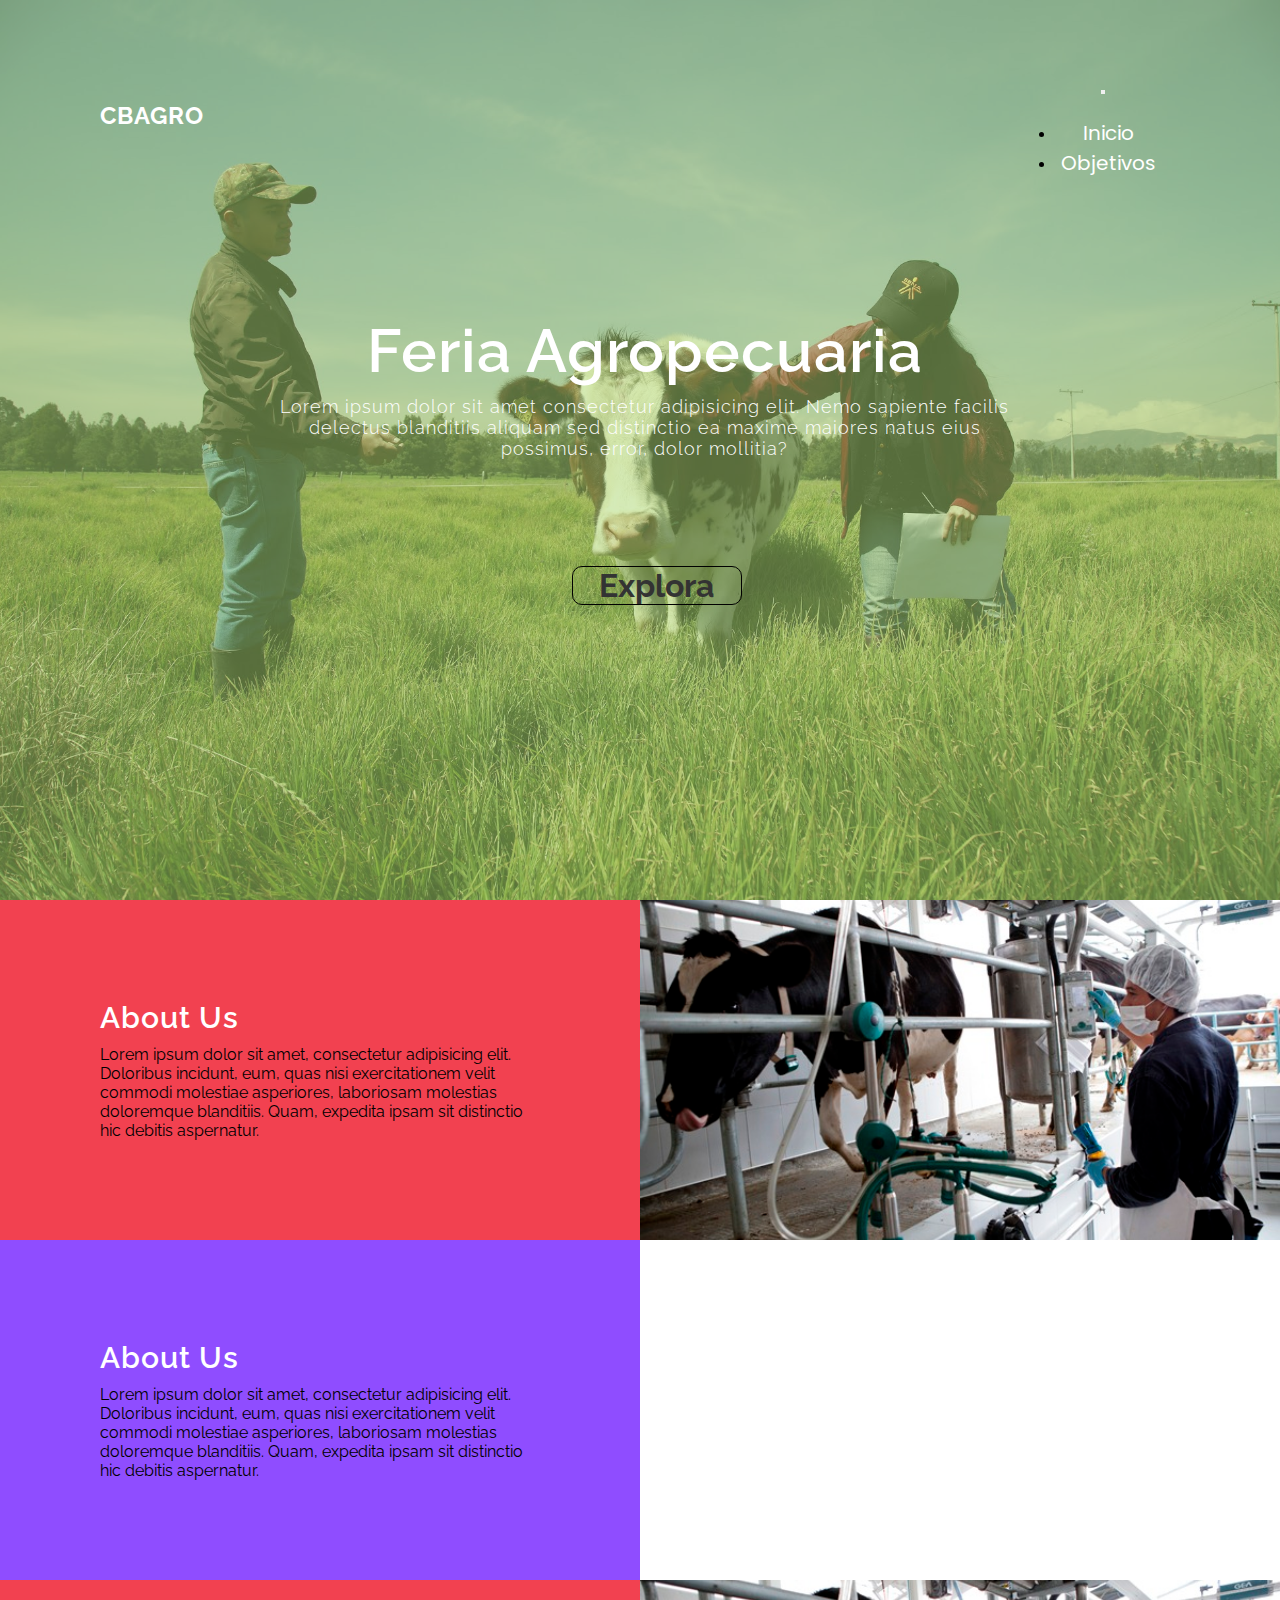
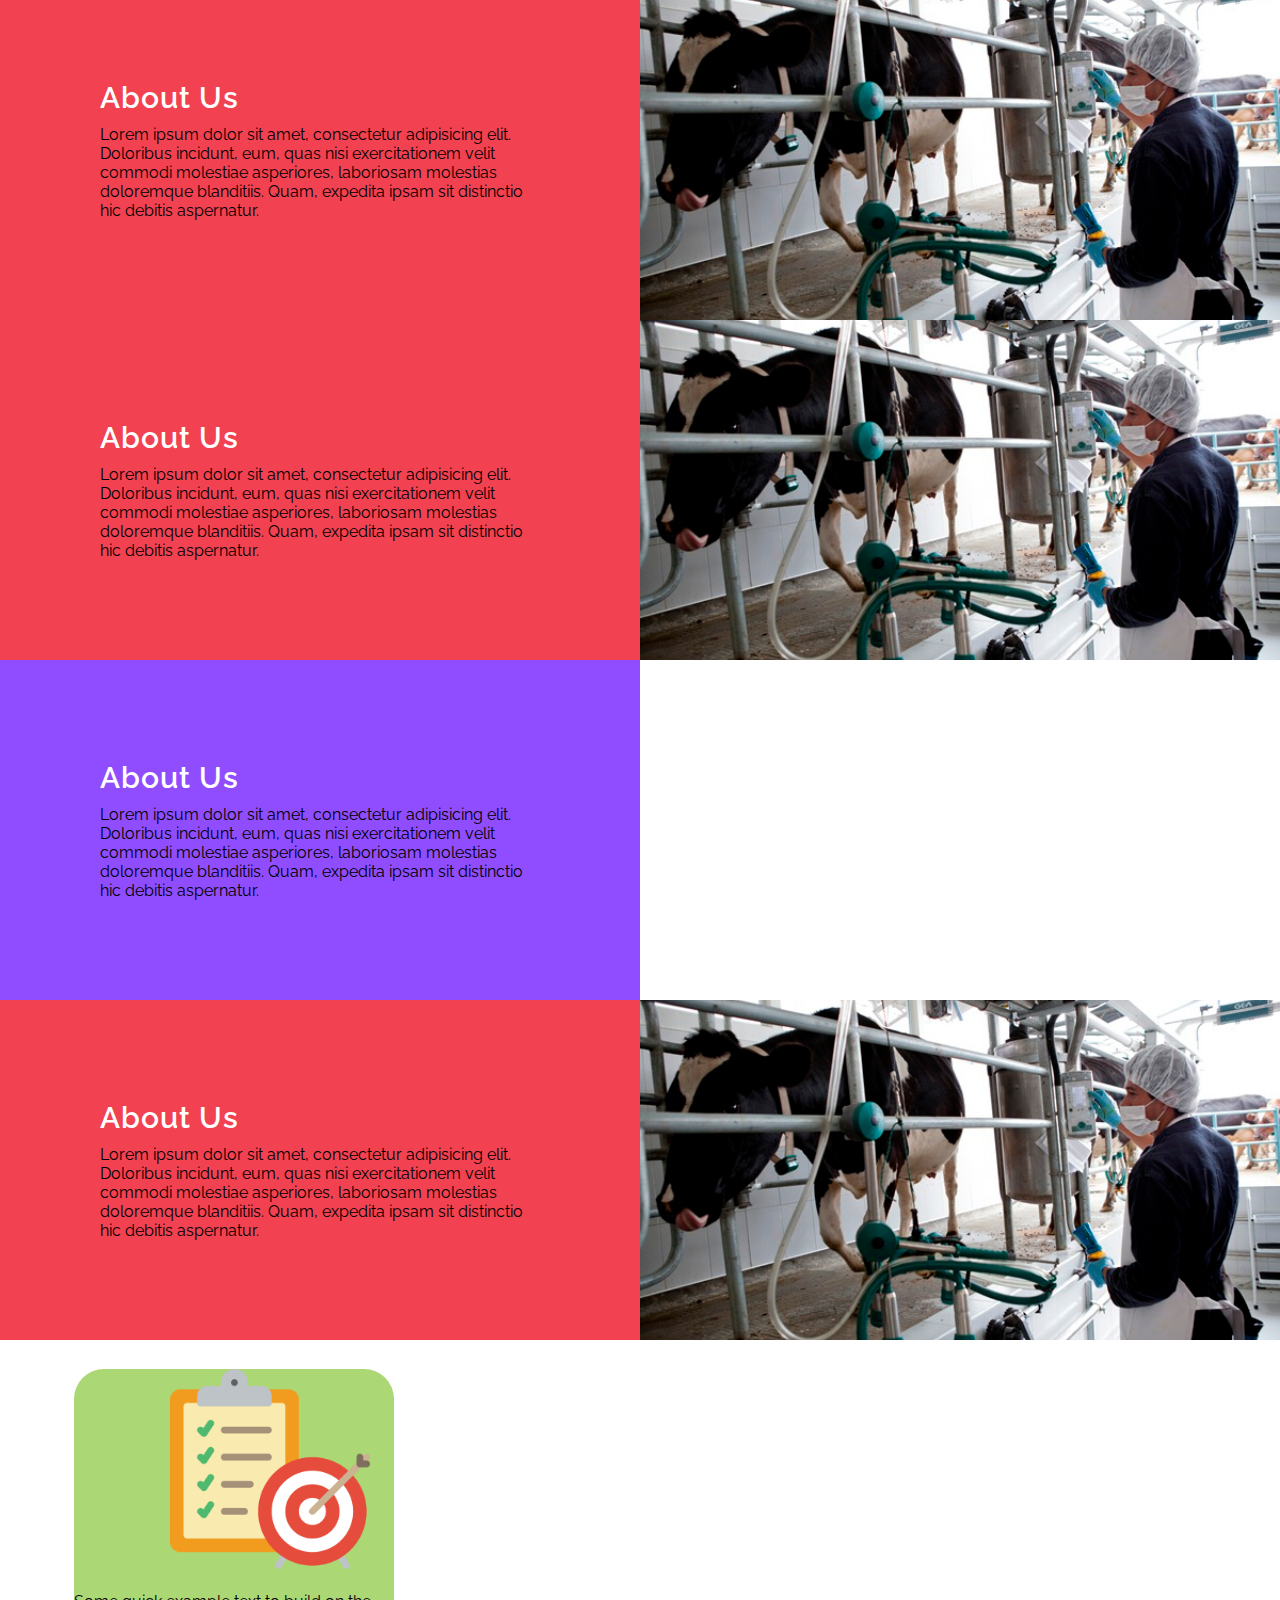
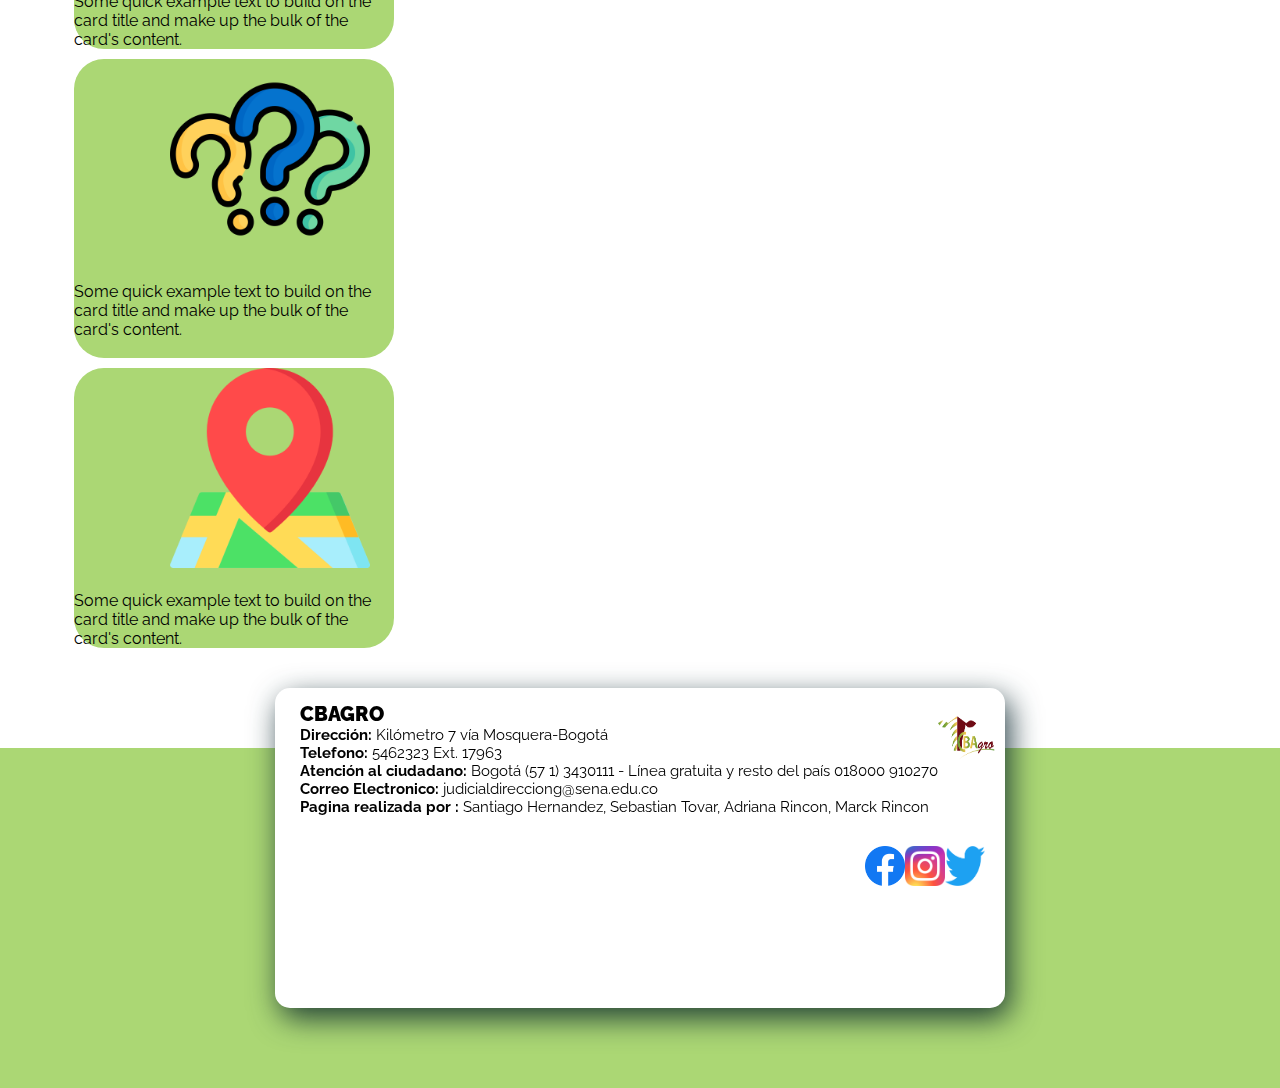
==== CBAGRO/index.html @ 1fe3868b "Add files via upload" ====
<!DOCTYPE html>
<html lang="en">
    <head>
        <meta charset="UTF-8">
        <meta http-equiv="X-UA-Compatible" content="IE=edge">
        <meta name="viewport" content="width=device-width, initial-scale=1.0">
        <title>CBAGRO</title>
        <link rel="stylesheet" href="./style.css">
        <link href="https://cdn.jsdelivr.net/npm/bootstrap@5.0.2/dist/css/bootstrap.min.css" rel="stylesheet"
        integrity="sha384-EVSTQN3/azprG1Anm3QDgpJLIm9Nao0Yz1ztcQTwFspd3yD65VohhpuuCOmLASjC" crossorigin="anonymous">
    </head>
    <body>
        <div class="banner">
            <header>
                <a href="#" class="logo">CBAGRO</a>
                <div class="toggle"></div>
                <div class="navbar">
                    <nav class="navbar navbar-expand-lg navbar-light">
                        <div class="container-fluid">
                            <a class="navbar-brand" href="#"></a>
                            <button class="navbar-toggler" type="button" data-bs-toggle="collapse" data-bs-target="#navbarNavDropdown"
                                aria-controls="navbarNavDropdown" aria-expanded="false" aria-label="Toggle navigation">
                                <span class="navbar-toggler-icon"></span>
                            </button>
                            <div class="collapse navbar-collapse" id="navbarNavDropdown">
                                <ul class="navbar-nav ml-auto">
                                    <li class="nav-item">
                                        <a class="nav-link active" aria-current="page" href="index.html">Inicio</a>
                                    </li>
                                    <li class="nav-item">
                                        <a class="nav-link active" aria-current="page" href="Paginas/objetivos.html">Objetivos</a>
                                    </li>
                                    
                                </ul>
                            </div>
                        </div>
                    </nav>
    
                </div>
            </header>
            
            <img src="./img/vaca1.JPG">
            <div class="content">
                <h2 class="heading">Feria Agropecuaria</h2>
                <p class="text">Lorem ipsum dolor sit amet consectetur adipisicing elit. Nemo sapiente facilis delectus blanditiis aliquam sed distinctio ea maxime maiores natus eius possimus, error, dolor mollitia?</p>
            </div>
            <!--
                
            -->
            <div class="scroll">
                <a href="#sec-2"><h1>Explora</h1></a>

            </div>
        
        </div>
       


        
        <section id="sec-1" class="about">
            <div class="contentBx">
                <h2 class="heading">About Us</h2>
                <p>Lorem ipsum dolor sit amet, consectetur adipisicing elit. Doloribus incidunt, eum, quas nisi exercitationem velit commodi molestiae asperiores, laboriosam molestias doloremque blanditiis. Quam, expedita ipsam sit distinctio hic debitis aspernatur.</p>
            </div>
            <div class="imgBx">
            </div>
        </section>

        <section id="sec-2" class="sec-2">
            <div class="contentBx">
                <h2 class="heading">About Us</h2>
                <p>Lorem ipsum dolor sit amet, consectetur adipisicing elit. Doloribus incidunt, eum, quas nisi exercitationem velit commodi molestiae asperiores, laboriosam molestias doloremque blanditiis. Quam, expedita ipsam sit distinctio hic debitis aspernatur.</p>
            </div>
            <div class="imgBx">
            </div>
        </section>


        <section class="about">
            <div class="contentBx">
                <h2 class="heading">About Us</h2>
                <p>Lorem ipsum dolor sit amet, consectetur adipisicing elit. Doloribus incidunt, eum, quas nisi exercitationem velit commodi molestiae asperiores, laboriosam molestias doloremque blanditiis. Quam, expedita ipsam sit distinctio hic debitis aspernatur.</p>
            </div>
            <div class="imgBx">
            </div>
        </section>
         
        <section id="sec-1" class="about">
            <div class="contentBx">
                <h2 class="heading">About Us</h2>
                <p>Lorem ipsum dolor sit amet, consectetur adipisicing elit. Doloribus incidunt, eum, quas nisi exercitationem velit commodi molestiae asperiores, laboriosam molestias doloremque blanditiis. Quam, expedita ipsam sit distinctio hic debitis aspernatur.</p>
            </div>
            <div class="imgBx">
            </div>
        </section>

        <section id="sec-2" class="sec-2">
            <div class="contentBx">
                <h2 class="heading">About Us</h2>
                <p>Lorem ipsum dolor sit amet, consectetur adipisicing elit. Doloribus incidunt, eum, quas nisi exercitationem velit commodi molestiae asperiores, laboriosam molestias doloremque blanditiis. Quam, expedita ipsam sit distinctio hic debitis aspernatur.</p>
            </div>
            <div class="imgBx">
            </div>
        </section>


        <section class="about">
            <div class="contentBx">
                <h2 class="heading">About Us</h2>
                <p>Lorem ipsum dolor sit amet, consectetur adipisicing elit. Doloribus incidunt, eum, quas nisi exercitationem velit commodi molestiae asperiores, laboriosam molestias doloremque blanditiis. Quam, expedita ipsam sit distinctio hic debitis aspernatur.</p>
            </div>
            <div class="imgBx">
            </div>
        </section><br>

        <div class="container">
            <div class="row">
                <div class="cards">

                </div>
                <div class="card" style="width: 20rem;">
                    <div class="card-body">
                        <div id="col1" class=" col-12 col-lg-4 col-md-4">
                            <img src="./img/objetivos.png" alt="" width="200px" height="200px">
                        </div><br>
                      <p class="card-text">Some quick example text to build on the card title and make up the bulk of the card's content.</p>
                     
                    </div>
                </div> 
                <div class="card" style="width: 20rem;">
                    <div class="card-body">
                        <div id="col1" class=" col-12 col-lg-4 col-md-4">
                            <img src="./img/interrogante.png" alt="" width="200px" height="200px">
                        </div><br>
                      <p class="card-text">Some quick example text to build on the card title and make up the bulk of the card's content.</p><br>
                     
                    </div>
                </div>

                <div class="card" style="width: 20rem;">
                    <div class="card-body">
                        <div id="col1" class=" col-12 col-lg-4 col-md-4">
                            <img src="./img/mapa.png" alt="" width="200px" height="200px">
                        </div><br>
                      <p class="card-text">Some quick example text to build on the card title and make up the bulk of the card's content.</p>
                     
                    </div>
                </div>
            

        

                

            </div>
        </div>

        

        <section class="col-12" id="sec">
            <footer id="pie">
                <img class="foo_img" src="./img/logo.png" alt="">
                <div class="datos">
                    <h2><b>CBAGRO</b>
                    </h2>
                    <p><b>Dirección:</b> Kilómetro 7 vía Mosquera-Bogotá </p>
                    <p><b>Telefono: </b> 5462323 Ext. 17963</p>
                    <p><b>Atención al ciudadano:</b> Bogotá (57 1) 3430111 - Línea gratuita y resto del país 018000 910270
                    </p>
                    <p><b>Correo Electronico: </b>judicialdirecciong@sena.edu.co </p>
                    <p><b>Pagina realizada por : </b>Santiago Hernandez, Sebastian Tovar, Adriana Rincon, Marck Rincon</p>
                </div>
                <div class="redes">
                    <a href="#"><img src="./img/face.png" alt=""></a>
                    <a href="#"><img src="./img/ig.png" alt=""></a>
                    <a href="#"><img src="./img/tw.png" alt=""></a>
                </div>
            </footer>
        </section>

        

        






        


        
        <script src="https://cdn.jsdelivr.net/npm/bootstrap@5.0.2/dist/js/bootstrap.bundle.min.js"
        integrity="sha384-MrcW6ZMFYlzcLA8Nl+NtUVF0sA7MsXsP1UyJoMp4YLEuNSfAP+JcXn/tWtIaxVXM"
        crossorigin="anonymous"></script>
    </body>
</html>
---- CBAGRO/style.css ----
@import url('https://fonts.googleapis.com/css2?family=Be+Vietnam+Pro:wght@500&family=Oswald:wght@300&family=Poppins:ital,wght@0,300;0,400;1,100&family=Raleway:ital,wght@0,500;1,700&family=Roboto:ital,wght@0,100;1,100&display=swap');

*
{
    margin: 0;
    padding: 0;
    box-sizing: border-box;
    font-family: 'Raleway', sans-serif;
}
.banner
{
    position: relative;
    width: 100%;
    height: 100vh;
    background: #ABD774;
    display: flex;
    justify-content: center;
    align-items: center;
}
.banner img
{
    position: absolute;
    top: 0;
    left: 0;
    width: 100%;
    height: 100%;
    object-fit: cover;
    opacity: 0.50;
}

.banner .content
{
    position: relative;
    bottom: 7%;
    max-width: 750px;
    text-align: center;
    left: 7%;
}
.banner .content h2
{
    color: #fff;
    font-size: 60px;
}
.banner .content p
{
    color: #fff;
    font-size: 18px;
}
.banner header
{
    position: absolute;
    top: 0;
    left: 0;
    width: 100%;
    padding: 40px 100px;
    display: flex;
    justify-content: space-between;
    align-items: center;
    z-index: 1000;
}
.banner header .logo
{
    color: #fff;
    text-decoration: none;
    font-size: 24px;
    text-transform: uppercase;
    font-weight: 700;
    letter-spacing: 1px;
}
.banner header .toggle
{
    position: relative;
    width: 36px;
    height: 28px;
}
nav{
    max-width: 100%;
    position: relative;
    display: flex;
    background-color: transparent;
    text-align: center;
    display: flex;
    margin: 10px;	
    padding:20px;
    border-radius: .5em;
    }
nav a{
    background-color: #fff;
    margin: 5px;
    text-decoration:none;
    color: black;
    font-size: 20px;
    font-family: 'Poppins', sans-serif;
}
#navbarNavDropdown {
    position: relative;
    top: 20%;
    left: 10%;
    background-color: transparent;
    
}
#navbarNavDropdown a {
    color: #fff;
    background: transparent;
}

.nav-item a{
    text-decoration:none;
    color:#000000;
}
.nav-item:hover{
    border: 2px solid #fff;
    border-radius:.5em;
    
}
.nav-item:hover a{
    color:black;
    
    }
    
   
  
.about
{
    position: relative;
    width: 100%;
    display: flex;
}
.about .contentBx
{
    background: #F24150;
    padding: 100px;
    width: 50%;
}
.heading
{
    color: #fff;
    font-size: 30px;
    font-weight: 600;
    letter-spacing: 1px;
    margin-bottom: 10px;
}
.text
{
    color: #fff;
    font-size: 16px;
    font-weight: 300;
    letter-spacing: 1px;
}
.about .imgBx
{
    background: url(img/vaca2.jpg);
    width: 50%;
    background-size: cover;
    background-position: center;
}


.sec-2
{
    position: relative;
    width: 100%;
    display: flex;
}
.sec-2 .contentBx
{
    background: #8F4DFF;
    padding: 100px;
    width: 50%;
}
.heading
{
    color: #fff;
    font-size: 30px;
    font-weight: 600;
    letter-spacing: 1px;
    margin-bottom: 10px;
}
.text
{
    color: #fff;
    font-size: 16px;
    font-weight: 300;
    letter-spacing: 1px;
}
.sec-2 .imgBx
{
    background: url(/img/vaca4.jpg);
    width: 50%;
    background-size: cover;
    background-position: center;
}

.scroll {
    position: relative;
    left: -28%;
    top: 15%;
    width: 170px;
    border: 1px solid;
    border-radius: 10px;
}
.scroll:hover
{
    background-color: #fff;
    color: #333;
}
.scroll a {
    color: #333;
    text-decoration: none;
    text-align: center;
}


/*FOOTER*/

#pie h2{
    font-size: 20px;
}
#sec {
    max-width: 100%;
    height: 340px;
    background-color: #ABD774;
    margin-top: 100px;
}
#pie {
    margin-left: auto;
    margin-right: auto;
    position: relative;
    top: -60px;
    width: 730px;
    height: 320px;
    background-color: #fff;
    border-radius: 15px;
    filter: drop-shadow(5px 10px 15px rgba(6, 34, 41, 0.849));
}
.redes img{
    width: 40px;
    height: 40px;
}
.container .text img {
    position: relative;
    margin-left: 250px;
    border-radius: 20px;
    
}

@media screen and (max-width: 763px) {
    #sec {
        max-width: 100%;
    }
    #pie {
        position: relative;
        width: 680px;
        height: 320px;
    }
    .datos {
        position: relative;
        top: -60px;
        margin-left: 25px;
        font-family: 'Poppins', sans-serif;
    }
    #pie .datos h1 {
        font-size: 25px;
    }
    #pie .datos p {
        font-size: 15px;
    
    }
    .redes img{
        width: 40px;
        height: 40px;
    }
    .foo_img {
        position: relative;
        margin-left: 90%;
        top: 20px;
        width: 70px;
        height: 70px;
    }
    .redes  {
        position: relative;
        display: flex;
        justify-content: end;
        top: -50px;
        margin: 20px;
    }
    .redes a {
        position: relative;
        top: -35px;
    }

  
  }

@media screen and (max-width: 700px) {
    #sec {
        max-width: 100%;
    }
    #pie {
        position: relative;
        width: 580px;
        height: 320px;
    }
    .foo_img {
        position: relative;
        margin-left: 90%;
        top: 20px;
        width: 70px;
        height: 70px;
    }
    .datos {
        position: relative;
        top: -60px;
        margin-left: 25px;
        font-family: 'Poppins', sans-serif;
    }
    #pie .datos h1 {
        font-size: 20px;
    }
    #pie .datos p {
        font-size: 15px;
    
    }
    .redes img{
        width: 40px;
        height: 40px;
    }
    .redes  {
        position: relative;
        display: flex;
        justify-content: end;
        top: -50px;
        margin: 20px;
        
    }
    .redes a {
        position: relative;
        top: -40px;
        left: -5%;
    }
     #pie img {
        position: relative;
        margin-left: 85%;
        top: 20px;

    }

  
  }
  @media screen and (max-width: 620px) {
    #sec {
        max-width: 100%;
    }
    #pie {
        position: relative;
        width: 480px;
        height: 320px;
    }
    .foo_img {
        position: relative;
        margin-left: 90%;
        top: 20px;
        width: 70px;
        height: 70px;
    }
    .datos {
        position: relative;
        top: -60px;
        margin-left: 25px;
        font-family: 'Poppins', sans-serif;
    }
    #pie .datos h1 {
        font-size: 20px;
    }
    #pie .datos p {
        font-size: 15px;
    
    }
    .redes img{
        width: 40px;
        height: 40px;
    }
    .redes  {
        position: relative;
        display: flex;
        justify-content: end;
        top: -50px;
        margin: 20px;
        
    }
    .redes a {
        position: relative;
        top: -60px;
        left: -5%;
    }
     #pie img {
        position: relative;
        margin-left: 80%;
        top: 20px;

    }

  
  }
  @media screen and (max-width: 500px) {
    #sec {
        max-width: 100%;
    }
    #pie {
        position: relative;
        width: 380px;
        height: 320px;
    }
    .foo_img {
        position: relative;
        margin-left: 90%;
        top: 20px;
        width: 70px;
        height: 70px;
    }
    .datos {
        position: relative;
        top: -60px;
        margin-left: 25px;
        font-family: 'Poppins', sans-serif;
    }
    #pie .datos h1 {
        font-size: 10px;
    }
    #pie .datos p {
        font-size: 13px;
    
    }
    .redes img{
        width: 40px;
        height: 40px;
    }
    .redes  {
        position: relative;
        display: flex;
        justify-content: end;
        top: -50px;
        margin: 20px;
        
        
    }
    .redes a {
        position: relative;
        top: -50px;
        left: -1%;
    }
     #pie img {
        position: relative;
        margin-left: 7%;
        top: 80%;
        width: 50px;
        height: 50px;


    }

  
  }
  @media screen and (max-width: 424px) {
    #sec {
        max-width: 100%;
    }
    #pie {
        position: relative;
        width: 380px;
        height: 320px;
    }
    .foo_img {
        position: relative;
        margin-left: 90%;
        top: 20px;
        width: 70px;
        height: 70px;
    }
    .datos {
        position: relative;
        top: -60px;
        margin-left: 25px;
        font-family: 'Poppins', sans-serif;
    }
    #pie .datos h1 {
        font-size: 14px;
    }
    #pie .datos p {
        font-size: 13px;
    
    }
    .redes img{
        width: 40px;
        height: 40px;
    }
    .redes  {
        position: relative;
        display: flex;
        justify-content: end;
        top: -50px;
        margin: 20px;
        
    }
    .redes a {
        position: relative;
        top: -30px;
        left: -1%;
    }
     #pie img {
        position: relative;
        margin-left: 7%;
        top: 75%;


    }

  
  }




.foo_img {
    position: relative;
    margin-left: 90%;
    top: 20px;
    width: 70px;
    height: 70px;
}
.datos {
    position: relative;
    top: -60px;
    margin-left: 25px;
    font-family: 'Poppins', sans-serif;
}
.datos h1 {
    font-size: 28px;
}
.datos p {
    font-size: 15px;

}
.redes {
    position: relative;
    display: flex;
    justify-content: end;
    top: -50px;
    margin: 20px;

}


.container .card {
    width: 100px;
    background-color: #ABD774;
    border-radius: 30px;
    position: relative;
    left: 5%;
    margin: 10px;    
}

.container .card img{
    position: relative;
    left: 30%;
    align-items: center;    
}
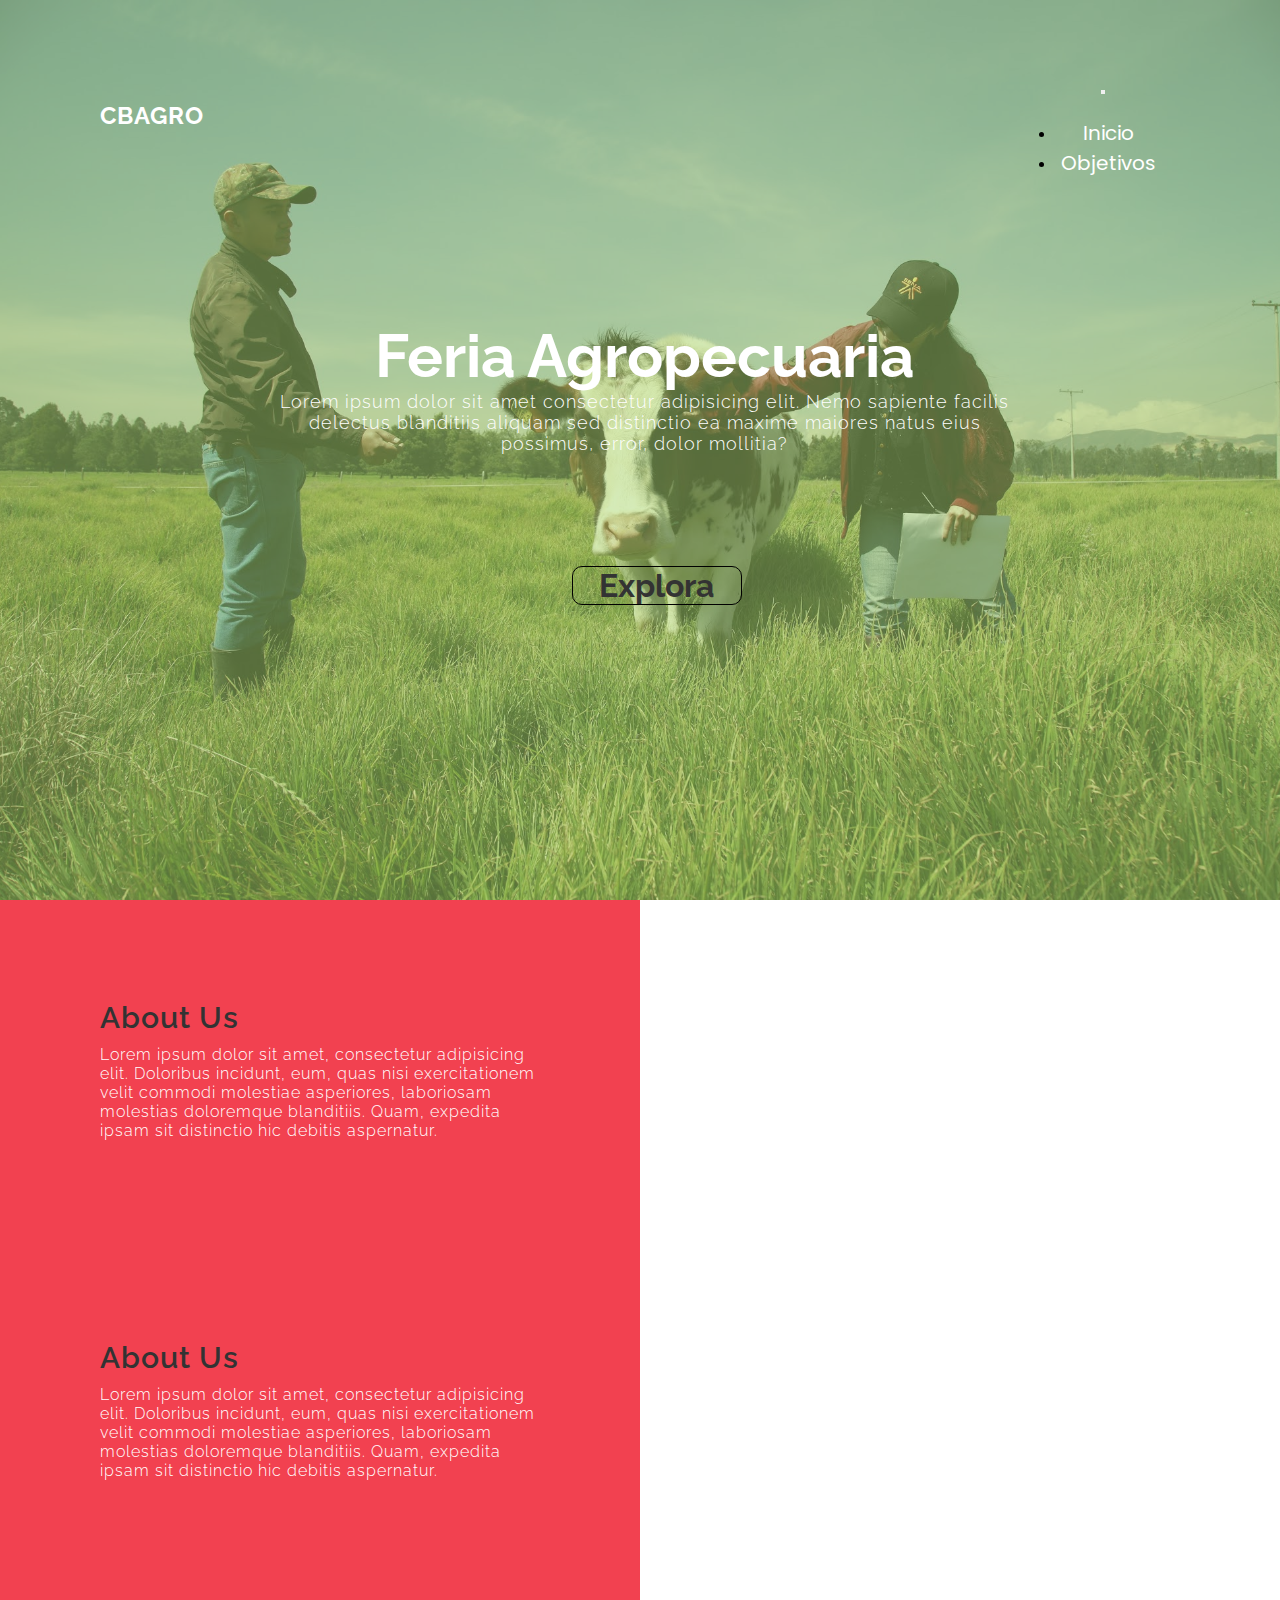
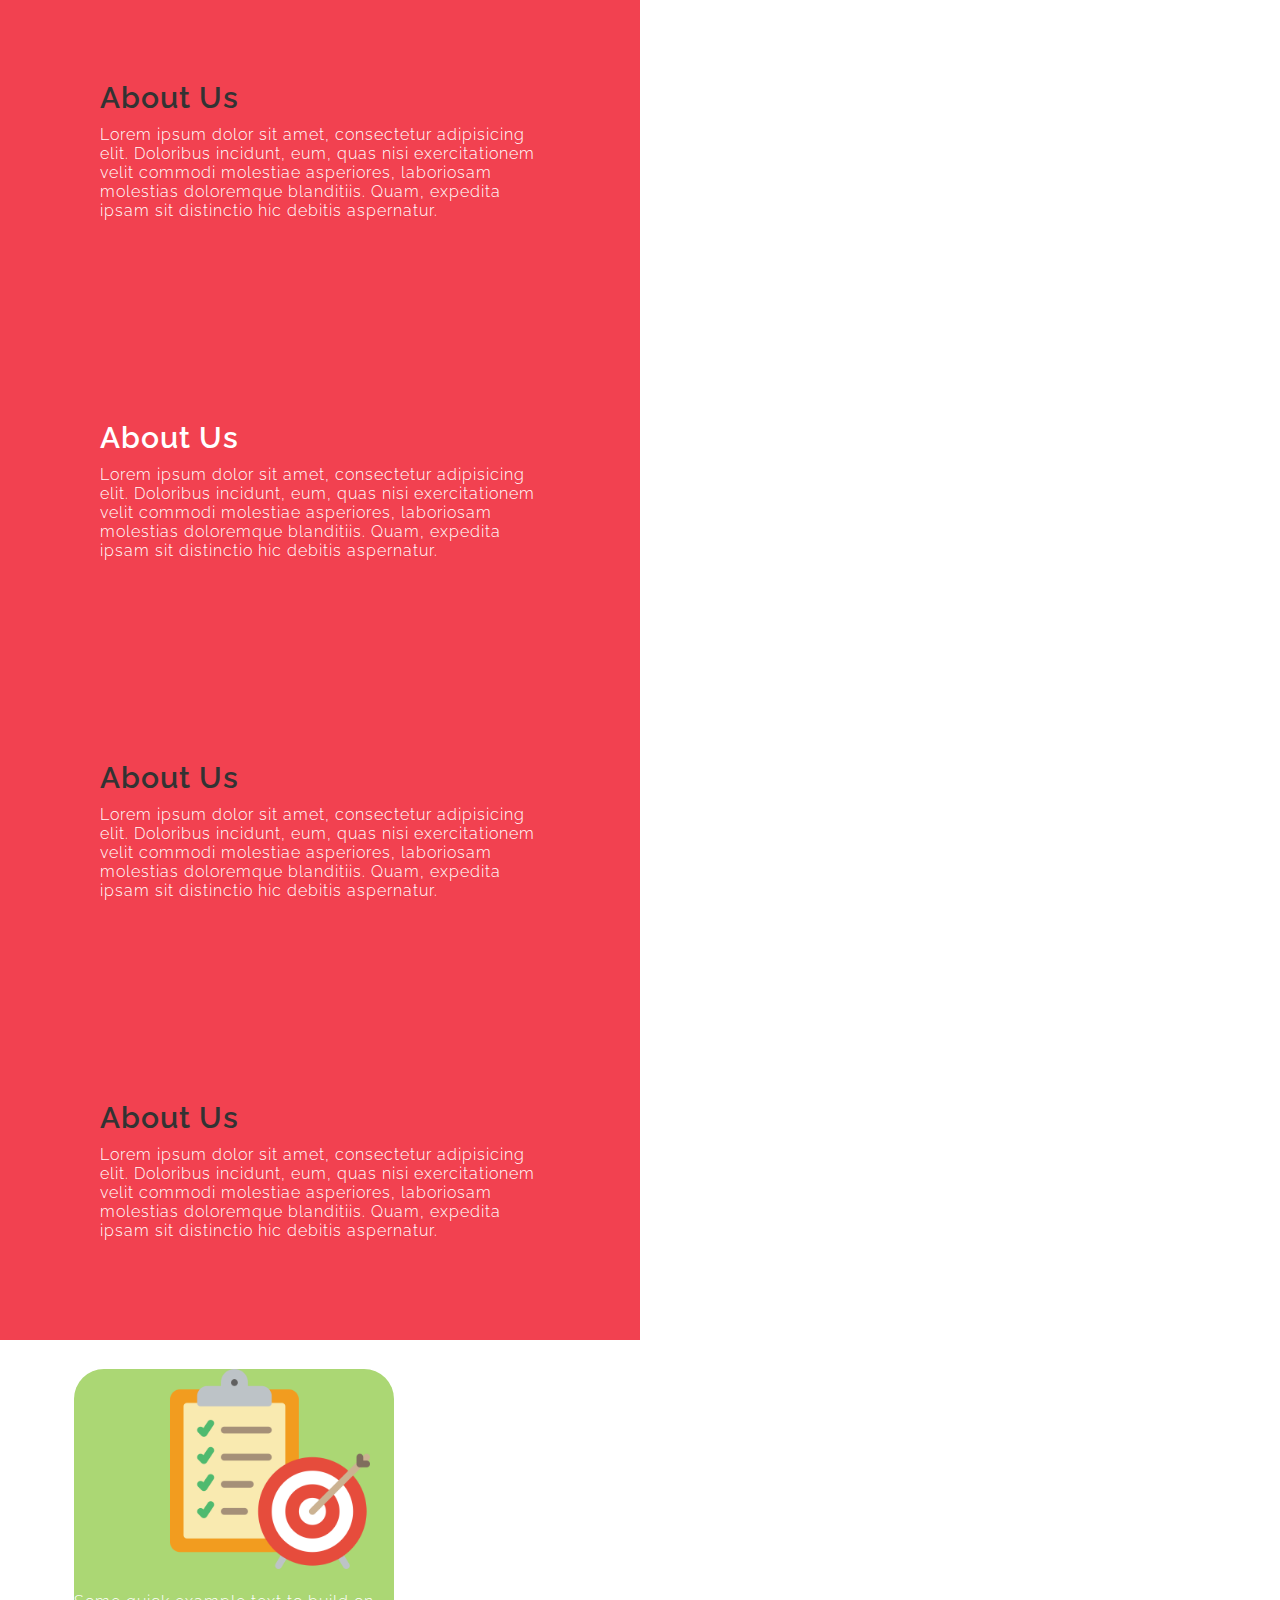
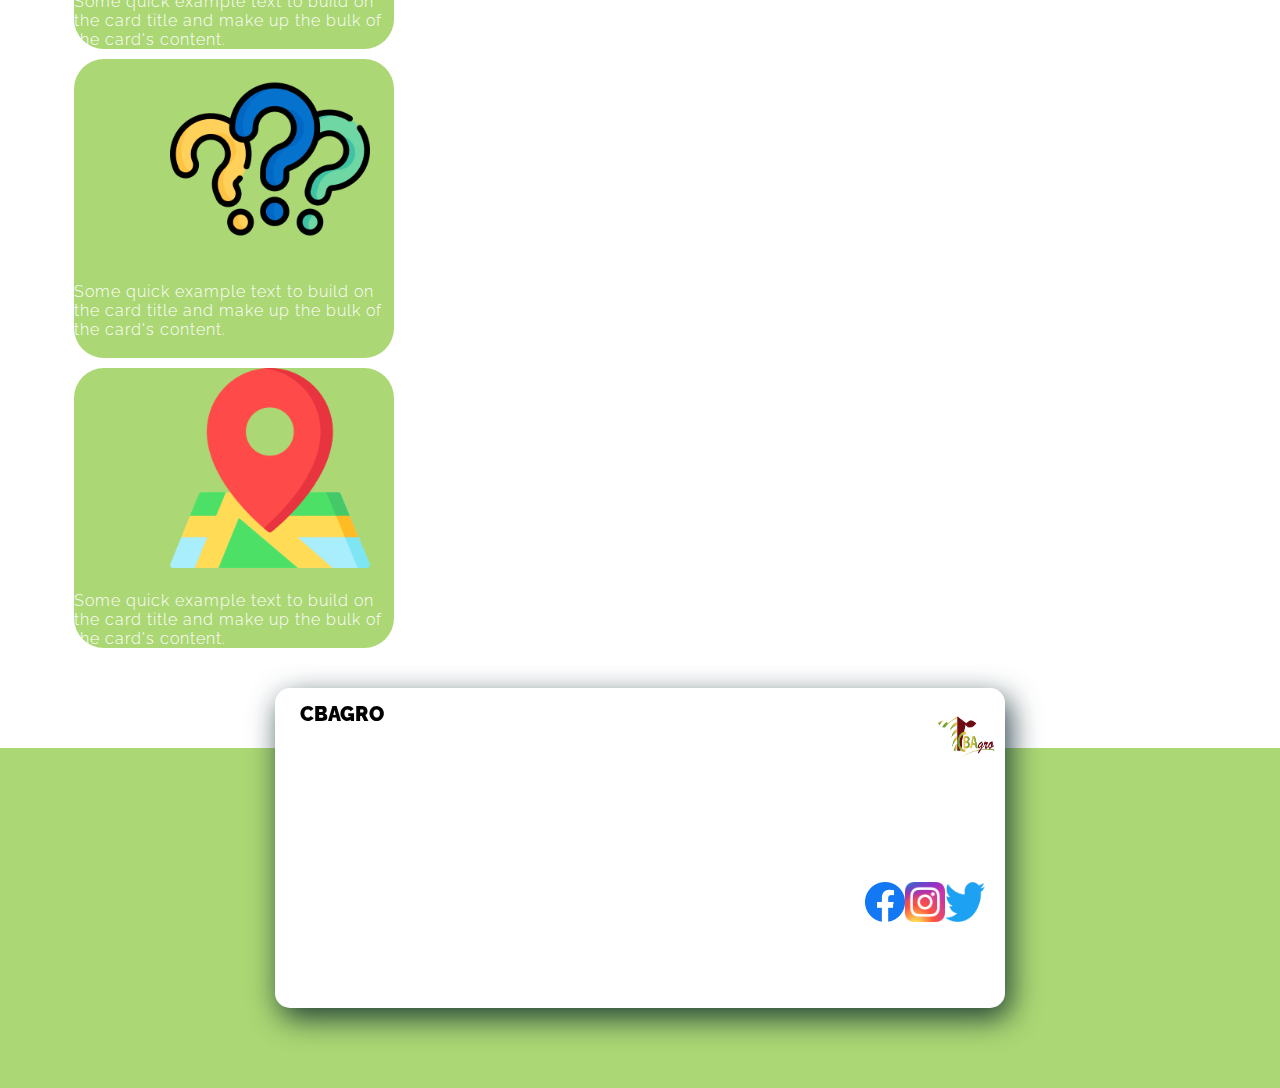
==== commit c3fe8436: "Add files via upload" ====
--- a/CBAGRO/index.html
+++ b/CBAGRO/index.html
@@ -48,7 +48,7 @@
                 
             -->
             <div class="scroll">
-                <a href="#sec-2"><h1>Explora</h1></a>
+                <a href="#sec-1"><h1>Explora</h1></a>
 
             </div>
         
@@ -56,62 +56,65 @@
        
 
 
+        <section class="principal">
+            <section id="sec-1">
+                <div class="contentBx">
+                    <h2 class="heading">About Us</h2>
+                    <p>Lorem ipsum dolor sit amet, consectetur adipisicing elit. Doloribus incidunt, eum, quas nisi exercitationem velit commodi molestiae asperiores, laboriosam molestias doloremque blanditiis. Quam, expedita ipsam sit distinctio hic debitis aspernatur.</p>
+                </div>
+                <div class="imgBx">
+                </div>
+            </section>
+    
+            <section  id="sec-2">
+                <div class="contentBx">
+                    <h2 class="heading">About Us</h2>
+                    <p>Lorem ipsum dolor sit amet, consectetur adipisicing elit. Doloribus incidunt, eum, quas nisi exercitationem velit commodi molestiae asperiores, laboriosam molestias doloremque blanditiis. Quam, expedita ipsam sit distinctio hic debitis aspernatur.</p>
+                </div>
+                <div class="imgBx">
+                </div>
+            </section>
+    
+    
+            <section id="sec-3">
+                <div class="contentBx">
+                    <h2 class="heading">About Us</h2>
+                    <p>Lorem ipsum dolor sit amet, consectetur adipisicing elit. Doloribus incidunt, eum, quas nisi exercitationem velit commodi molestiae asperiores, laboriosam molestias doloremque blanditiis. Quam, expedita ipsam sit distinctio hic debitis aspernatur.</p>
+                </div>
+                <div class="imgBx">
+                </div>
+            </section>
+             
+            <section id="sec-4">
+                <div class="contentBx">
+                    <h2 class="heading">About Us</h2>
+                    <p>Lorem ipsum dolor sit amet, consectetur adipisicing elit. Doloribus incidunt, eum, quas nisi exercitationem velit commodi molestiae asperiores, laboriosam molestias doloremque blanditiis. Quam, expedita ipsam sit distinctio hic debitis aspernatur.</p>
+                </div>
+                <div class="imgBx">
+                </div>
+            </section>
+    
+            <section  id="sec-5">
+                <div class="contentBx">
+                    <h2 class="heading">About Us</h2>
+                    <p>Lorem ipsum dolor sit amet, consectetur adipisicing elit. Doloribus incidunt, eum, quas nisi exercitationem velit commodi molestiae asperiores, laboriosam molestias doloremque blanditiis. Quam, expedita ipsam sit distinctio hic debitis aspernatur.</p>
+                </div>
+                <div class="imgBx">
+                </div>
+            </section>
+    
+    
+            <section id="sec-6">
+                <div class="contentBx">
+                    <h2 class="heading">About Us</h2>
+                    <p>Lorem ipsum dolor sit amet, consectetur adipisicing elit. Doloribus incidunt, eum, quas nisi exercitationem velit commodi molestiae asperiores, laboriosam molestias doloremque blanditiis. Quam, expedita ipsam sit distinctio hic debitis aspernatur.</p>
+                </div>
+                <div class="imgBx">
+                </div>
+            </section><br>
+            
+        </section>
         
-        <section id="sec-1" class="about">
-            <div class="contentBx">
-                <h2 class="heading">About Us</h2>
-                <p>Lorem ipsum dolor sit amet, consectetur adipisicing elit. Doloribus incidunt, eum, quas nisi exercitationem velit commodi molestiae asperiores, laboriosam molestias doloremque blanditiis. Quam, expedita ipsam sit distinctio hic debitis aspernatur.</p>
-            </div>
-            <div class="imgBx">
-            </div>
-        </section>
-
-        <section id="sec-2" class="sec-2">
-            <div class="contentBx">
-                <h2 class="heading">About Us</h2>
-                <p>Lorem ipsum dolor sit amet, consectetur adipisicing elit. Doloribus incidunt, eum, quas nisi exercitationem velit commodi molestiae asperiores, laboriosam molestias doloremque blanditiis. Quam, expedita ipsam sit distinctio hic debitis aspernatur.</p>
-            </div>
-            <div class="imgBx">
-            </div>
-        </section>
-
-
-        <section class="about">
-            <div class="contentBx">
-                <h2 class="heading">About Us</h2>
-                <p>Lorem ipsum dolor sit amet, consectetur adipisicing elit. Doloribus incidunt, eum, quas nisi exercitationem velit commodi molestiae asperiores, laboriosam molestias doloremque blanditiis. Quam, expedita ipsam sit distinctio hic debitis aspernatur.</p>
-            </div>
-            <div class="imgBx">
-            </div>
-        </section>
-         
-        <section id="sec-1" class="about">
-            <div class="contentBx">
-                <h2 class="heading">About Us</h2>
-                <p>Lorem ipsum dolor sit amet, consectetur adipisicing elit. Doloribus incidunt, eum, quas nisi exercitationem velit commodi molestiae asperiores, laboriosam molestias doloremque blanditiis. Quam, expedita ipsam sit distinctio hic debitis aspernatur.</p>
-            </div>
-            <div class="imgBx">
-            </div>
-        </section>
-
-        <section id="sec-2" class="sec-2">
-            <div class="contentBx">
-                <h2 class="heading">About Us</h2>
-                <p>Lorem ipsum dolor sit amet, consectetur adipisicing elit. Doloribus incidunt, eum, quas nisi exercitationem velit commodi molestiae asperiores, laboriosam molestias doloremque blanditiis. Quam, expedita ipsam sit distinctio hic debitis aspernatur.</p>
-            </div>
-            <div class="imgBx">
-            </div>
-        </section>
-
-
-        <section class="about">
-            <div class="contentBx">
-                <h2 class="heading">About Us</h2>
-                <p>Lorem ipsum dolor sit amet, consectetur adipisicing elit. Doloribus incidunt, eum, quas nisi exercitationem velit commodi molestiae asperiores, laboriosam molestias doloremque blanditiis. Quam, expedita ipsam sit distinctio hic debitis aspernatur.</p>
-            </div>
-            <div class="imgBx">
-            </div>
-        </section><br>
 
         <div class="container">
             <div class="row">
@@ -146,12 +149,6 @@
                      
                     </div>
                 </div>
-            
-
-        
-
-                
-
             </div>
         </div>
 
--- a/CBAGRO/style.css
+++ b/CBAGRO/style.css
@@ -116,80 +116,230 @@
 .nav-item:hover a{
     color:black;
     
-    }
+}
+.principal {
+    width: 100%;
+}
     
    
   
-.about
-{
-    position: relative;
-    width: 100%;
-    display: flex;
-}
-.about .contentBx
-{
-    background: #F24150;
+#sec-1
+{
+    position: relative;
+    width: 100%;
+    display: flex;
+}
+#sec-1 .contentBx
+{
+    background: #F24150;    
     padding: 100px;
     width: 50%;
 }
-.heading
-{
-    color: #fff;
+#sec-1 .heading 
+{
+    color: #333;
     font-size: 30px;
     font-weight: 600;
     letter-spacing: 1px;
     margin-bottom: 10px;
 }
-.text
+p
 {
     color: #fff;
     font-size: 16px;
     font-weight: 300;
     letter-spacing: 1px;
 }
-.about .imgBx
-{
-    background: url(img/vaca2.jpg);
+#sec-1 .imgBx
+{
+    background: url(/img/vaca1.JPG);
     width: 50%;
     background-size: cover;
     background-position: center;
 }
 
-
-.sec-2
-{
-    position: relative;
-    width: 100%;
-    display: flex;
-}
-.sec-2 .contentBx
-{
-    background: #8F4DFF;
+#sec-2
+{
+    position: relative;
+    width: 100%;
+    display: flex;
+}
+#sec-2 .contentBx
+{
+    background: #F24150;    
     padding: 100px;
     width: 50%;
 }
-.heading
-{
-    color: #fff;
+#sec-2 .heading 
+{
+    color: #333;
     font-size: 30px;
     font-weight: 600;
     letter-spacing: 1px;
     margin-bottom: 10px;
 }
-.text
+p
 {
     color: #fff;
     font-size: 16px;
     font-weight: 300;
     letter-spacing: 1px;
 }
-.sec-2 .imgBx
-{
-    background: url(/img/vaca4.jpg);
+#sec-2 .imgBx
+{
+    background: url(/img/vaca1.JPG);
     width: 50%;
     background-size: cover;
     background-position: center;
 }
+
+#sec-3
+{
+    position: relative;
+    width: 100%;
+    display: flex;
+}
+#sec-3 .contentBx
+{
+    background: #F24150;    
+    padding: 100px;
+    width: 50%;
+}
+#sec-3 .heading 
+{
+    color: #333;
+    font-size: 30px;
+    font-weight: 600;
+    letter-spacing: 1px;
+    margin-bottom: 10px;
+}
+p
+{
+    color: #fff;
+    font-size: 16px;
+    font-weight: 300;
+    letter-spacing: 1px;
+}
+#sec-3 .imgBx
+{
+    background: url(/img/vaca1.JPG);
+    width: 50%;
+    background-size: cover;
+    background-position: center;
+}
+
+#sec-4
+{
+    position: relative;
+    width: 100%;
+    display: flex;
+}
+#sec-4 .contentBx
+{
+    background: #F24150;    
+    padding: 100px;
+    width: 50%;
+}
+#sec-4 .heading 
+{
+    color: #fff;
+    font-size: 30px;
+    font-weight: 600;
+    letter-spacing: 1px;
+    margin-bottom: 10px;
+}
+p
+{
+    color: #fff;
+    font-size: 16px;
+    font-weight: 300;
+    letter-spacing: 1px;
+}
+#sec-4 .imgBx
+{
+    background: url(/img/vaca1.JPG);
+    width: 50%;
+    background-size: cover;
+    background-position: center;
+}
+
+#sec-5
+{
+    position: relative;
+    width: 100%;
+    display: flex;
+}
+#sec-5 .contentBx
+{
+    background: #F24150;    
+    padding: 100px;
+    width: 50%;
+}
+#sec-5 .heading 
+{
+    color: #333;
+    font-size: 30px;
+    font-weight: 600;
+    letter-spacing: 1px;
+    margin-bottom: 10px;
+}
+p
+{
+    color: #fff;
+    font-size: 16px;
+    font-weight: 300;
+    letter-spacing: 1px;
+}
+#sec-5 .imgBx
+{
+    background: url(/img/vaca1.JPG);
+    width: 50%;
+    background-size: cover;
+    background-position: center;
+}
+
+#sec-6
+{
+    position: relative;
+    width: 100%;
+    display: flex;
+}
+#sec-6 .contentBx
+{
+    background: #F24150;    
+    padding: 100px;
+    width: 50%;
+}
+#sec-6 .heading 
+{
+    color: #333;
+    font-size: 30px;
+    font-weight: 600;
+    letter-spacing: 1px;
+    margin-bottom: 10px;
+}
+p
+{
+    color: #fff;
+    font-size: 16px;
+    font-weight: 300;
+    letter-spacing: 1px;
+}
+#sec-6 .imgBx
+{
+    background: url(/img/vaca1.JPG);
+    width: 50%;
+    background-size: cover;
+    background-position: center;
+}
+
+
+
+
+
+
+
+
 
 .scroll {
     position: relative;
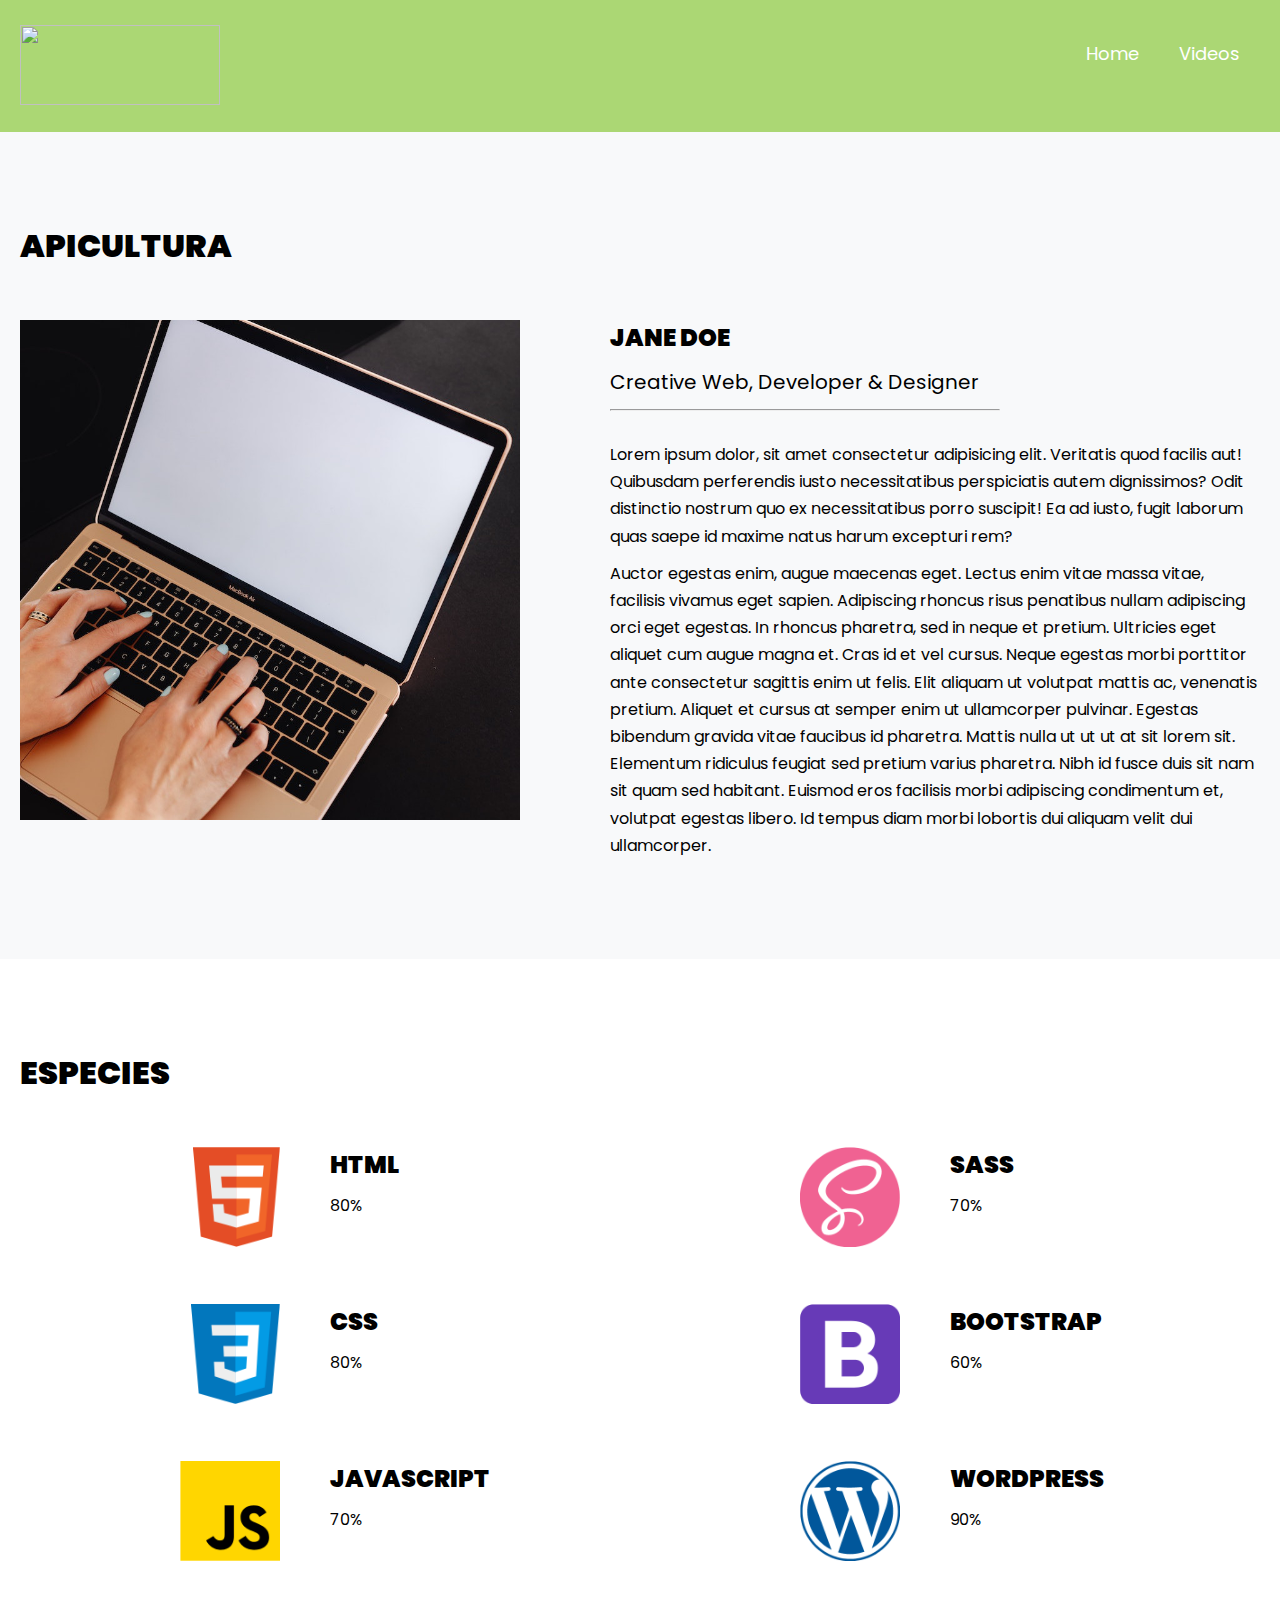
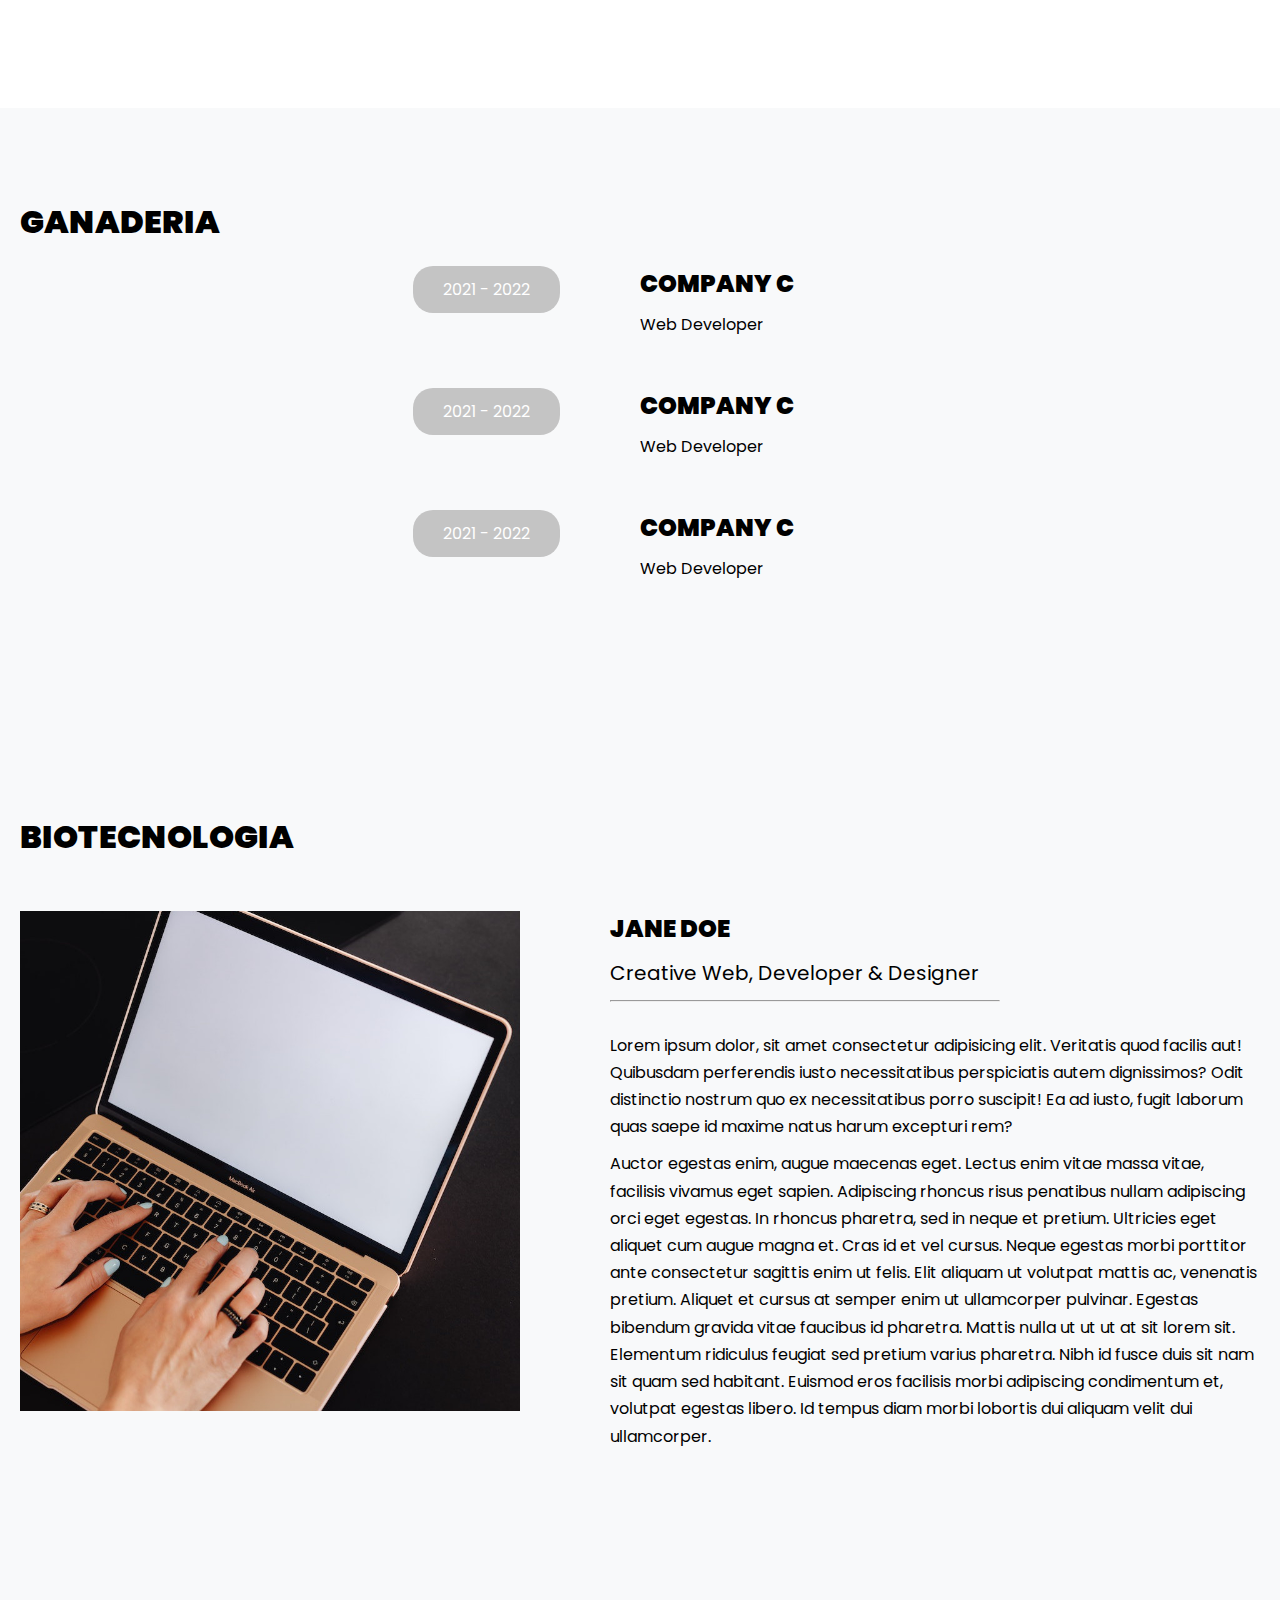
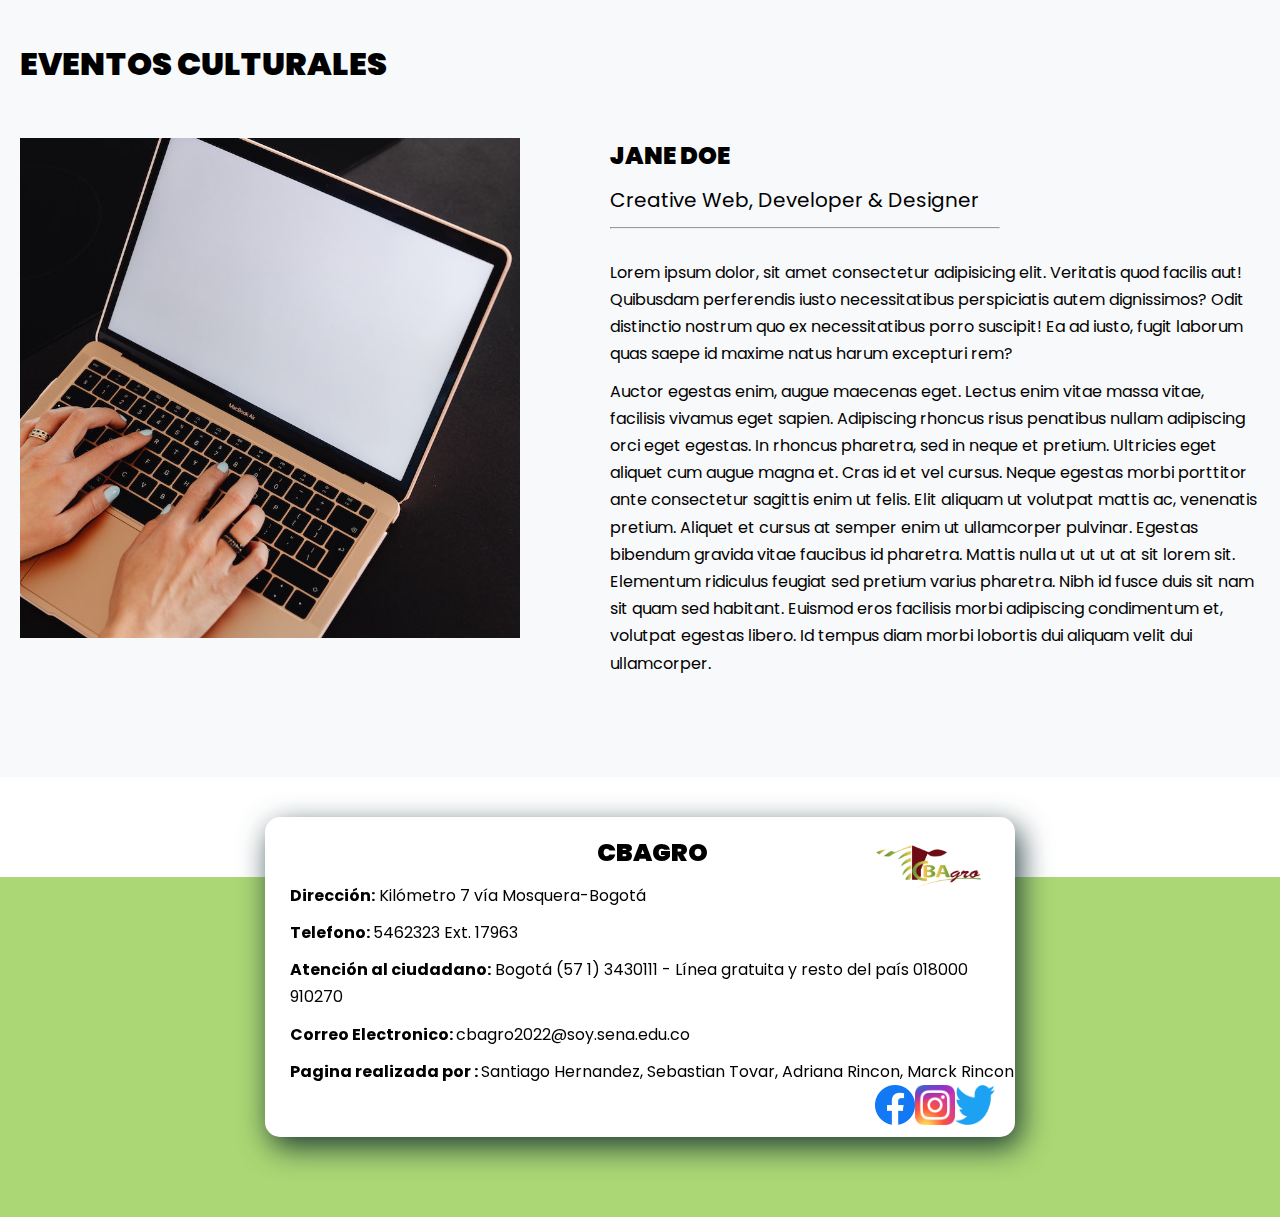
==== commit fae8301c: "Add files via upload" ====
--- a/CBAGRO/index.html
+++ b/CBAGRO/index.html
@@ -1,195 +1,241 @@
-<!DOCTYPE html>
-<html lang="en">
-    <head>
-        <meta charset="UTF-8">
-        <meta http-equiv="X-UA-Compatible" content="IE=edge">
-        <meta name="viewport" content="width=device-width, initial-scale=1.0">
-        <title>CBAGRO</title>
-        <link rel="stylesheet" href="./style.css">
-        <link href="https://cdn.jsdelivr.net/npm/bootstrap@5.0.2/dist/css/bootstrap.min.css" rel="stylesheet"
-        integrity="sha384-EVSTQN3/azprG1Anm3QDgpJLIm9Nao0Yz1ztcQTwFspd3yD65VohhpuuCOmLASjC" crossorigin="anonymous">
-    </head>
-    <body>
-        <div class="banner">
-            <header>
-                <a href="#" class="logo">CBAGRO</a>
-                <div class="toggle"></div>
-                <div class="navbar">
-                    <nav class="navbar navbar-expand-lg navbar-light">
-                        <div class="container-fluid">
-                            <a class="navbar-brand" href="#"></a>
-                            <button class="navbar-toggler" type="button" data-bs-toggle="collapse" data-bs-target="#navbarNavDropdown"
-                                aria-controls="navbarNavDropdown" aria-expanded="false" aria-label="Toggle navigation">
-                                <span class="navbar-toggler-icon"></span>
-                            </button>
-                            <div class="collapse navbar-collapse" id="navbarNavDropdown">
-                                <ul class="navbar-nav ml-auto">
-                                    <li class="nav-item">
-                                        <a class="nav-link active" aria-current="page" href="index.html">Inicio</a>
-                                    </li>
-                                    <li class="nav-item">
-                                        <a class="nav-link active" aria-current="page" href="Paginas/objetivos.html">Objetivos</a>
-                                    </li>
-                                    
-                                </ul>
-                            </div>
-                        </div>
-                    </nav>
-    
-                </div>
-            </header>
-            
-            <img src="./img/vaca1.JPG">
-            <div class="content">
-                <h2 class="heading">Feria Agropecuaria</h2>
-                <p class="text">Lorem ipsum dolor sit amet consectetur adipisicing elit. Nemo sapiente facilis delectus blanditiis aliquam sed distinctio ea maxime maiores natus eius possimus, error, dolor mollitia?</p>
-            </div>
-            <!--
-                
-            -->
-            <div class="scroll">
-                <a href="#sec-1"><h1>Explora</h1></a>
-
-            </div>
-        
-        </div>
-       
-
-
-        <section class="principal">
-            <section id="sec-1">
-                <div class="contentBx">
-                    <h2 class="heading">About Us</h2>
-                    <p>Lorem ipsum dolor sit amet, consectetur adipisicing elit. Doloribus incidunt, eum, quas nisi exercitationem velit commodi molestiae asperiores, laboriosam molestias doloremque blanditiis. Quam, expedita ipsam sit distinctio hic debitis aspernatur.</p>
-                </div>
-                <div class="imgBx">
-                </div>
-            </section>
-    
-            <section  id="sec-2">
-                <div class="contentBx">
-                    <h2 class="heading">About Us</h2>
-                    <p>Lorem ipsum dolor sit amet, consectetur adipisicing elit. Doloribus incidunt, eum, quas nisi exercitationem velit commodi molestiae asperiores, laboriosam molestias doloremque blanditiis. Quam, expedita ipsam sit distinctio hic debitis aspernatur.</p>
-                </div>
-                <div class="imgBx">
-                </div>
-            </section>
-    
-    
-            <section id="sec-3">
-                <div class="contentBx">
-                    <h2 class="heading">About Us</h2>
-                    <p>Lorem ipsum dolor sit amet, consectetur adipisicing elit. Doloribus incidunt, eum, quas nisi exercitationem velit commodi molestiae asperiores, laboriosam molestias doloremque blanditiis. Quam, expedita ipsam sit distinctio hic debitis aspernatur.</p>
-                </div>
-                <div class="imgBx">
-                </div>
-            </section>
-             
-            <section id="sec-4">
-                <div class="contentBx">
-                    <h2 class="heading">About Us</h2>
-                    <p>Lorem ipsum dolor sit amet, consectetur adipisicing elit. Doloribus incidunt, eum, quas nisi exercitationem velit commodi molestiae asperiores, laboriosam molestias doloremque blanditiis. Quam, expedita ipsam sit distinctio hic debitis aspernatur.</p>
-                </div>
-                <div class="imgBx">
-                </div>
-            </section>
-    
-            <section  id="sec-5">
-                <div class="contentBx">
-                    <h2 class="heading">About Us</h2>
-                    <p>Lorem ipsum dolor sit amet, consectetur adipisicing elit. Doloribus incidunt, eum, quas nisi exercitationem velit commodi molestiae asperiores, laboriosam molestias doloremque blanditiis. Quam, expedita ipsam sit distinctio hic debitis aspernatur.</p>
-                </div>
-                <div class="imgBx">
-                </div>
-            </section>
-    
-    
-            <section id="sec-6">
-                <div class="contentBx">
-                    <h2 class="heading">About Us</h2>
-                    <p>Lorem ipsum dolor sit amet, consectetur adipisicing elit. Doloribus incidunt, eum, quas nisi exercitationem velit commodi molestiae asperiores, laboriosam molestias doloremque blanditiis. Quam, expedita ipsam sit distinctio hic debitis aspernatur.</p>
-                </div>
-                <div class="imgBx">
-                </div>
-            </section><br>
-            
-        </section>
-        
-
-        <div class="container">
-            <div class="row">
-                <div class="cards">
-
-                </div>
-                <div class="card" style="width: 20rem;">
-                    <div class="card-body">
-                        <div id="col1" class=" col-12 col-lg-4 col-md-4">
-                            <img src="./img/objetivos.png" alt="" width="200px" height="200px">
-                        </div><br>
-                      <p class="card-text">Some quick example text to build on the card title and make up the bulk of the card's content.</p>
-                     
-                    </div>
-                </div> 
-                <div class="card" style="width: 20rem;">
-                    <div class="card-body">
-                        <div id="col1" class=" col-12 col-lg-4 col-md-4">
-                            <img src="./img/interrogante.png" alt="" width="200px" height="200px">
-                        </div><br>
-                      <p class="card-text">Some quick example text to build on the card title and make up the bulk of the card's content.</p><br>
-                     
-                    </div>
-                </div>
-
-                <div class="card" style="width: 20rem;">
-                    <div class="card-body">
-                        <div id="col1" class=" col-12 col-lg-4 col-md-4">
-                            <img src="./img/mapa.png" alt="" width="200px" height="200px">
-                        </div><br>
-                      <p class="card-text">Some quick example text to build on the card title and make up the bulk of the card's content.</p>
-                     
-                    </div>
-                </div>
-            </div>
-        </div>
-
-        
-
-        <section class="col-12" id="sec">
-            <footer id="pie">
-                <img class="foo_img" src="./img/logo.png" alt="">
-                <div class="datos">
-                    <h2><b>CBAGRO</b>
-                    </h2>
-                    <p><b>Dirección:</b> Kilómetro 7 vía Mosquera-Bogotá </p>
-                    <p><b>Telefono: </b> 5462323 Ext. 17963</p>
-                    <p><b>Atención al ciudadano:</b> Bogotá (57 1) 3430111 - Línea gratuita y resto del país 018000 910270
-                    </p>
-                    <p><b>Correo Electronico: </b>judicialdirecciong@sena.edu.co </p>
-                    <p><b>Pagina realizada por : </b>Santiago Hernandez, Sebastian Tovar, Adriana Rincon, Marck Rincon</p>
-                </div>
-                <div class="redes">
-                    <a href="#"><img src="./img/face.png" alt=""></a>
-                    <a href="#"><img src="./img/ig.png" alt=""></a>
-                    <a href="#"><img src="./img/tw.png" alt=""></a>
-                </div>
-            </footer>
-        </section>
-
-        
-
-        
-
-
-
-
-
-
-        
-
-
-        
-        <script src="https://cdn.jsdelivr.net/npm/bootstrap@5.0.2/dist/js/bootstrap.bundle.min.js"
-        integrity="sha384-MrcW6ZMFYlzcLA8Nl+NtUVF0sA7MsXsP1UyJoMp4YLEuNSfAP+JcXn/tWtIaxVXM"
-        crossorigin="anonymous"></script>
-    </body>
-</html>+<!DOCTYPE html>
+<html lang="es">
+	<head>
+		<meta charset="UTF-8" />
+		<meta http-equiv="X-UA-Compatible" content="IE=edge" />
+		<meta name="viewport" content="width=device-width, initial-scale=1.0" />
+		<link rel="stylesheet" href="./css/style.css"/>
+		<link rel="stylesheet" media="screen and (max-width:768px)" href="css/mobile.css" />
+		<title>CBAGRO</title>
+		<link rel="icon" href="./img/planta-de-semillero.ico">
+
+
+
+
+	</head>
+	<body>
+		<header id="mainheader">
+			<nav id="navbar" class="nav-home">
+				<div class="container">
+					<a href="index.html" class="logo"><img src="/img/logo.png" width="200px" alt="" /></a>
+					<ul>
+						<li><a href="index.html">Home</a></li>
+						<li><a href="portfolio.html">Videos</a></li>
+					</ul>
+				</div>
+			</nav>
+		</header>
+
+		<div id="apicultura">
+			<div class="container">
+				<h2>Apicultura</h2>
+				<div class="apicultura-row">
+					<div class="apicultura-row-image">
+						<img src="img/about.jpg" alt="" />
+					</div>
+					<div class="apicultura-row-text">
+						<h4>Jane Doe</h4>
+						<p class="large">Creative Web, Developer & Designer</p>
+						<hr />
+						<p>
+							Lorem ipsum dolor, sit amet consectetur adipisicing elit. Veritatis quod facilis aut! Quibusdam
+							perferendis iusto necessitatibus perspiciatis autem dignissimos? Odit distinctio nostrum quo ex
+							necessitatibus porro suscipit! Ea ad iusto, fugit laborum quas saepe id maxime natus harum excepturi rem?
+						</p>
+						<p>
+							Auctor egestas enim, augue maecenas eget. Lectus enim vitae massa vitae, facilisis vivamus eget sapien.
+							Adipiscing rhoncus risus penatibus nullam adipiscing orci eget egestas. In rhoncus pharetra, sed in neque
+							et pretium. Ultricies eget aliquet cum augue magna et. Cras id et vel cursus. Neque egestas morbi
+							porttitor ante consectetur sagittis enim ut felis. Elit aliquam ut volutpat mattis ac, venenatis pretium.
+							Aliquet et cursus at semper enim ut ullamcorper pulvinar. Egestas bibendum gravida vitae faucibus id
+							pharetra. Mattis nulla ut ut ut at sit lorem sit. Elementum ridiculus feugiat sed pretium varius pharetra.
+							Nibh id fusce duis sit nam sit quam sed habitant. Euismod eros facilisis morbi adipiscing condimentum et,
+							volutpat egestas libero. Id tempus diam morbi lobortis dui aliquam velit dui ullamcorper.
+						</p>
+					</div>
+				</div>
+			</div>
+		</div>
+
+
+		<div id="especies">
+			<div class="container">
+				<h2>especies</h2>
+				<div class="especies-row">
+					<div class="especies-row-left">
+						<div class="especies-row-left-image">
+							<img src="img/icon-html.png" alt="" />
+						</div>
+						<div class="especies-row-left-text">
+							<h4>HTML</h4>
+							<p>80%</p>
+						</div>
+					</div>
+					<div class="especies-row-right">
+						<div class="especies-row-right-image">
+							<img src="img/icon-sass.png" alt="" />
+						</div>
+						<div class="especies-row-right-text">
+							<h4>SASS</h4>
+							<p>70%</p>
+						</div>
+					</div>
+				</div>
+				<div class="especies-row">
+					<div class="especies-row-left">
+						<div class="especies-row-left-image">
+							<img src="img/icon-css.png" alt="" />
+						</div>
+						<div class="especies-row-left-text">
+							<h4>CSS</h4>
+							<p>80%</p>
+						</div>
+					</div>
+					<div class="especies-row-right">
+						<div class="especies-row-right-image">
+							<img src="img/icon-bootstrap.png" alt="" />
+						</div>
+						<div class="especies-row-right-text">
+							<h4>Bootstrap</h4>
+							<p>60%</p>
+						</div>
+					</div>
+				</div>
+				<div class="especies-row">
+					<div class="especies-row-left">
+						<div class="especies-row-left-image">
+							<img src="img/icon-js.png" alt="" />
+						</div>
+						<div class="especies-row-left-text">
+							<h4>Javascript</h4>
+							<p>70%</p>
+						</div>
+					</div>
+					<div class="especies-row-right">
+						<div class="especies-row-right-image">
+							<img src="img/icon-wp.png" alt="" />
+						</div>
+						<div class="especies-row-right-text">
+							<h4>WordPress</h4>
+							<p>90%</p>
+						</div>
+					</div>
+				</div>
+			</div>
+		</div>
+
+		<div id="ganaderia">
+			<div class="container">
+				<h2>Ganaderia</h2>
+				<div class="ganaderia-row">
+					<div class="ganaderia-row-tag">
+						<p><span>2021 - 2022</span></p>
+					</div>
+					<div class="ganaderia-row-text">
+						<h4>Company C</h4>
+						<p>Web Developer</p>
+					</div>
+				</div>
+				<div class="ganaderia-row">
+					<div class="ganaderia-row-tag">
+						<p><span>2021 - 2022</span></p>
+					</div>
+					<div class="ganaderia-row-text">
+						<h4>Company C</h4>
+						<p>Web Developer</p>
+					</div>
+				</div>
+				<div class="ganaderia-row">
+					<div class="ganaderia-row-tag">
+						<p><span>2021 - 2022</span></p>
+					</div>
+					<div class="ganaderia-row-text">
+						<h4>Company C</h4>
+						<p>Web Developer</p>
+					</div>
+				</div>
+			</div>
+		</div>
+		<div id="biotec">
+			<div class="container">
+				<h2>Biotecnologia</h2>
+				<div class="biotec-row">
+					<div class="biotec-row-image">
+						<img src="img/about.jpg" alt="" />
+					</div>
+					<div class="biotec-row-text">
+						<h4>Jane Doe</h4>
+						<p class="large">Creative Web, Developer & Designer</p>
+						<hr />
+						<p>
+							Lorem ipsum dolor, sit amet consectetur adipisicing elit. Veritatis quod facilis aut! Quibusdam
+							perferendis iusto necessitatibus perspiciatis autem dignissimos? Odit distinctio nostrum quo ex
+							necessitatibus porro suscipit! Ea ad iusto, fugit laborum quas saepe id maxime natus harum excepturi rem?
+						</p>
+						<p>
+							Auctor egestas enim, augue maecenas eget. Lectus enim vitae massa vitae, facilisis vivamus eget sapien.
+							Adipiscing rhoncus risus penatibus nullam adipiscing orci eget egestas. In rhoncus pharetra, sed in neque
+							et pretium. Ultricies eget aliquet cum augue magna et. Cras id et vel cursus. Neque egestas morbi
+							porttitor ante consectetur sagittis enim ut felis. Elit aliquam ut volutpat mattis ac, venenatis pretium.
+							Aliquet et cursus at semper enim ut ullamcorper pulvinar. Egestas bibendum gravida vitae faucibus id
+							pharetra. Mattis nulla ut ut ut at sit lorem sit. Elementum ridiculus feugiat sed pretium varius pharetra.
+							Nibh id fusce duis sit nam sit quam sed habitant. Euismod eros facilisis morbi adipiscing condimentum et,
+							volutpat egestas libero. Id tempus diam morbi lobortis dui aliquam velit dui ullamcorper.
+						</p>
+					</div>
+				</div>
+			</div>
+		</div>
+
+		<div id="eventos">
+			<div class="container">
+				<h2>Eventos Culturales</h2>
+				<div class="eventos-row">
+					<div class="eventos-row-image">
+						<img src="img/about.jpg" alt="" />
+					</div>
+					<div class="eventos-row-text">
+						<h4>Jane Doe</h4>
+						<p class="large">Creative Web, Developer & Designer</p>
+						<hr />
+						<p>
+							Lorem ipsum dolor, sit amet consectetur adipisicing elit. Veritatis quod facilis aut! Quibusdam
+							perferendis iusto necessitatibus perspiciatis autem dignissimos? Odit distinctio nostrum quo ex
+							necessitatibus porro suscipit! Ea ad iusto, fugit laborum quas saepe id maxime natus harum excepturi rem?
+						</p>
+						<p>
+							Auctor egestas enim, augue maecenas eget. Lectus enim vitae massa vitae, facilisis vivamus eget sapien.
+							Adipiscing rhoncus risus penatibus nullam adipiscing orci eget egestas. In rhoncus pharetra, sed in neque
+							et pretium. Ultricies eget aliquet cum augue magna et. Cras id et vel cursus. Neque egestas morbi
+							porttitor ante consectetur sagittis enim ut felis. Elit aliquam ut volutpat mattis ac, venenatis pretium.
+							Aliquet et cursus at semper enim ut ullamcorper pulvinar. Egestas bibendum gravida vitae faucibus id
+							pharetra. Mattis nulla ut ut ut at sit lorem sit. Elementum ridiculus feugiat sed pretium varius pharetra.
+							Nibh id fusce duis sit nam sit quam sed habitant. Euismod eros facilisis morbi adipiscing condimentum et,
+							volutpat egestas libero. Id tempus diam morbi lobortis dui aliquam velit dui ullamcorper.
+						</p>
+					</div>
+				</div>
+			</div>
+		</div><br><br><br><br>
+
+		<section class="col-12" id="sec">
+        <footer  id="pie">
+            <img class="foo_img" src="./img/logo.png" alt="" width="130px" height="70px">
+            <div class="datos">
+                <h1> CBAGRO
+                </h1>
+                <p><b>Dirección:</b> Kilómetro 7 vía Mosquera-Bogotá </p>
+                <p><b>Telefono: </b> 5462323 Ext. 17963</p>
+                <p><b>Atención al ciudadano:</b> Bogotá (57 1) 3430111 - Línea gratuita y resto del país 018000 910270</p>
+                <p><b>Correo Electronico: </b>cbagro2022@soy.sena.edu.co </p>
+                <p><b>Pagina realizada por : </b>Santiago Hernandez, Sebastian Tovar, Adriana Rincon, Marck Rincon</p>
+            </div>
+            <div class="redes">
+                <a href="#"><img src="./img/face.png" alt="" width="40px" height="40px"></a>
+                <a href="#"><img src="./img/ig.png" alt="" width="40px" height="40px"></a>
+                <a href="#"><img src="./img/tw.png" alt="" width="40px" height="40px"></a>
+            </div>
+        </footer>
+    </section>
+	</body>
+</html>
--- a/CBAGRO/css/style.css
+++ b/CBAGRO/css/style.css
@@ -0,0 +1,545 @@
+@import url('https://fonts.googleapis.com/css2?family=Poppins:wght@100;200;300;400;500;600;700;800;900&display=swap');
+
+
+* {
+	margin: 0;
+	padding: 0;
+	box-sizing: border-box;
+}
+
+/* Main Styling */
+html,
+body {
+	font-family: 'Poppins', sans-serif;
+}
+
+h1 {
+	font-size: 2.5rem;
+}
+h2 {
+	font-size: 2rem;
+}
+h3 {
+	font-size: 1.75rem;
+}
+h4 {
+	font-size: 1.5rem;
+}
+h5 {
+	font-size: 1.25rem;
+}
+h6 {
+	font-size: 1rem;
+}
+
+h1,
+h2,
+h3,
+h4 {
+	text-transform: uppercase;
+	font-weight: 900;
+}
+
+p {
+	font-size: 1rem;
+	margin: 10px 0;
+	line-height: 1.7em;
+}
+
+a {
+	text-decoration: none;
+}
+
+
+.container {
+	margin: auto;
+	max-width: 1300px;
+	overflow: auto;
+	padding: 0 20px;
+}
+
+.large {
+	font-size: 1.25rem;
+}
+
+.display-1 {
+	font-size: 6rem;
+}
+
+.btn {
+	display: inline-block;
+	font-size: 15px;
+	padding: 12px 23px;
+	font-weight: bold;
+	letter-spacing: 1px;
+	border-radius: 4px;
+}
+
+.btn-dark {
+	background: #4d4d4d;
+	border: none;
+	color: #fff;
+}
+
+.btn-dark:hover {
+	background: #fff;
+	border: 1px solid #4d4d4d;
+	color: #4d4d4d;
+}
+
+/* Navbar */
+.navbar-home {
+	height: 10vh;
+}
+
+#navbar {
+	overflow: auto;
+	padding-top: 20px;
+	padding-bottom: 20px;
+	background-color: #ABD774;
+}
+
+#navbar a {
+	color: white;
+	font-size: 18px;
+}
+
+#navbar .logo {
+	float: left;
+	padding-top: 5px;
+}
+
+#navbar .logo img {
+	height: 80px;
+}
+
+#navbar ul {
+	float: right;
+	font-size: 14px;
+	list-style: none;
+}
+
+#navbar ul li {
+	float: left;
+}
+
+#navbar ul li a {
+	display: block;
+	padding: 20px;
+	text-align: center;
+}
+
+#navbar ul li a:hover,
+#navbar ul li .current {
+	text-decoration: underline;
+}
+
+/* Showcase */
+#showcase {
+	height: 80vh;
+	background: #f8f9fa;
+	padding: 150px 0;
+}
+
+#showcase h1 {
+	line-height: 1em;
+}
+
+#showcase .title-outline {
+	color: #fff;
+	-webkit-text-stroke: 3px #000;
+}
+
+.showcase-row {
+	display: flex;
+}
+
+.showcase-row-title {
+	padding-top: 70px;
+}
+
+.showcase-row-image {
+	display: block;
+	margin: 0 auto;
+}
+
+.showcase-row-image img {
+	height: 500px;
+}
+
+/* apicultura */
+#apicultura {
+	background: #f8f9fa;
+	padding: 90px 0;
+}
+
+#apicultura h2 {
+	padding-bottom: 50px;
+}
+
+.apicultura-row {
+	display: flex;
+}
+
+.apicultura-row-image img {
+	height: 500px;
+	padding-right: 90px;
+}
+
+#apicultura hr {
+	width: 60%;
+	margin-bottom: 30px;
+}
+
+/* especies */
+#especies {
+	padding: 90px 0;
+}
+
+#especies h2 {
+	padding-bottom: 50px;
+}
+
+.especies-row {
+	display: flex;
+	padding-bottom: 50px;
+}
+
+.especies-row-left,
+.especies-row-right {
+	width: 50%;
+	display: flex;
+}
+
+.especies-row-left-image,
+.especies-row-right-image {
+	width: 50%;
+	text-align: right;
+	padding-right: 50px;
+}
+
+.especies-row-left-image img,
+.especies-row-right-image img {
+	height: 100px;
+}
+
+/* ganaderia */
+#ganaderia {
+	padding: 90px 0;
+	background: #f8f9fa;
+}
+
+#ganaderia h2 {
+	padding-bottom: 20px;
+}
+
+.ganaderia-row {
+	display: flex;
+	padding-bottom: 40px;
+}
+
+.ganaderia-row-tag {
+	width: 50%;
+	text-align: right;
+	padding-right: 80px;
+}
+
+.ganaderia-row-tag p span {
+	background: #c4c4c4;
+	color: #fff;
+	padding: 12px 30px;
+	border-radius: 20px;
+}
+/*BIOTECNOLOGIA*/
+#biotec {
+	background: #f8f9fa;
+	padding: 90px 0;
+}
+
+#biotec h2 {
+	padding-bottom: 50px;
+}
+
+.biotec-row {
+	display: flex;
+}
+
+.biotec-row-image img {
+	height: 500px;
+	padding-right: 90px;
+}
+
+#biotec hr {
+	width: 60%;
+	margin-bottom: 30px;
+}
+/*Eventos culturales*/
+#eventos {
+	background: #f8f9fa;
+	padding: 90px 0;
+}
+
+#eventos h2 {
+	padding-bottom: 50px;
+}
+
+.eventos-row {
+	display: flex;
+}
+
+.eventos-row-image img {
+	height: 500px;
+	padding-right: 90px;
+}
+
+#eventos hr {
+	width: 60%;
+	margin-bottom: 30px;
+}
+/* Portfolio */
+#portfolio {
+	padding: 90px 0;
+	background: #f8f9fa;
+}
+
+#portfolio h2 {
+	padding-bottom: 50px;
+}
+
+.portfolio-row {
+	display: flex;
+}
+
+.portfolio-row-box {
+	margin: 20px;
+	background: #fff;
+	box-shadow: 10px 10px 10px rgba(0, 0, 0, 0.1);
+}
+.portfolio-row-box img {
+	width: 100%;
+}
+
+.portfolio-row-box p {
+	text-align: center;
+	padding: 20px;
+	margin-top: 0;
+}
+
+
+
+/* Footer */
+#sec {
+    height: 340px;
+    background-color: #ABD774;
+}
+
+#pie {
+    margin-left: auto;
+    margin-right: auto;
+    position: relative;
+    top: -60px;
+    width: 750px;
+    height: 320px;
+    background-color: #fff;
+    border-radius: 15px;
+    filter: drop-shadow(5px 10px 15px rgba(6, 34, 41, 0.849));
+}
+.datos {
+    
+    font-family: 'Poppins', sans-serif;
+}
+
+  
+@media screen and (max-width: 900px) {
+    #sec {
+        width: 100%;
+    }
+    
+}
+@media screen and (max-width: 767px) {
+    #sec {
+        width: 100%;
+    }
+    #pie {
+        width: 90%;
+    }
+    .redes a {
+        position: relative;
+        top: -25px;
+    }
+    
+}
+@media screen and (max-width: 762px) {
+    #sec {
+        width: 100%;
+    }
+    #pie {
+        width: 90%;
+    }
+    .datos h1 {
+        color: black;
+        font-size: 25px;
+
+    }
+    .datos  {
+        font-size: 14px;
+
+    }
+    #pie .foo_img  {
+        margin-left: 80%;
+    }
+    .redes a {
+        position: relative;
+        top: -30px;
+    }
+    
+}
+@media screen and (max-width: 691px) {
+    #sec {
+        width: 100%;
+    }
+    #pie {
+        width: 90%;
+    }
+    .datos h1 {
+        color: black;
+        font-size: 25px;
+
+    }
+    .datos  {
+        font-size: 14px;
+
+    }
+    
+    .redes a {
+        position: relative;
+        top: -15px;
+    }
+    
+}
+
+
+@media screen and (max-width: 597px) {
+    #sec {
+        width: 100%;
+    }
+    #pie {
+        width: 90%;
+    }
+    .datos h1 {
+        color: black;
+        font-size: 22px;
+
+    }
+	#pie .foo_img {
+		margin-left: 75%;
+
+	}
+    .datos  {
+        font-size: 14px;
+
+    }
+    .redes a {
+        position: relative;
+        top: -25px;
+    }
+    
+}
+@media screen and (max-width: 508px) {
+    #sec {
+        width: 100%;
+    }
+    #pie {
+        width: 90%;
+    }
+    .datos h1 {
+        color: black;
+        font-size: 22px;
+
+    }
+	#pie .foo_img {
+		margin-left: 75%;
+
+	}
+    .datos p {
+        font-size: 15px;
+
+    }
+    .redes a {
+        position: relative;
+        top: -25px;
+    }
+    
+}
+@media screen and (max-width: 472px) {
+    #sec {
+        width: 100%;
+    }
+    #pie {
+        width: 90%;
+    }
+    .datos h1 {
+        color: black;
+        font-size: 22px;
+
+    }
+	#pie .foo_img {
+		margin-left: 70%;
+
+	}
+    .datos p {
+        font-size: 14px;
+
+    }
+    .redes a {
+        position: relative;
+        top: -10px;
+    }
+    
+}
+
+@media screen and (max-width: 450px) {
+    #sec {
+        max-width: 100%;
+    }
+    #pie {
+        width: 90%;
+    }
+    .datos h1 {
+        color: black;
+        font-size: 22px;
+
+    }
+    .datos  {
+        font-size: 14px;
+
+    }
+    .redes a {
+        position: relative;
+        top: -25px;
+    }
+    
+}
+
+.foo_img {
+    position: relative;
+    margin-left: 80%;
+    top: 20px;
+}
+.datos {
+    position: relative;
+    top: -60px;
+    margin-left: 25px;
+}
+.datos h1 {
+	font-size: 25px;
+	text-align: center;
+}
+.redes {
+    position: relative;
+    display: flex;
+    justify-content: end;
+    top: -80px;
+    margin: 20px;
+
+}--- a/CBAGRO/css/mobile.css
+++ b/CBAGRO/css/mobile.css
@@ -0,0 +1,124 @@
+/* Utility Classes */
+.display-1 {
+	font-size: 4rem;
+}
+
+/* Navbar */
+.navbar-home {
+	height: 10%;
+}
+
+/* Showcase */
+#showcase {
+	height: 100%;
+	padding: 50px 0 20px 0;
+}
+
+.showcase-row {
+	flex-wrap: wrap;
+}
+
+.showcase-row-title {
+	width: 100%;
+	padding-top: 0;
+	padding-bottom: 20px;
+	text-align: center;
+}
+
+/* About */
+#about {
+	padding: 50px 0;
+	text-align: center;
+}
+
+#about h2 {
+	padding-bottom: 30px;
+}
+
+.about-row {
+	flex-wrap: wrap;
+}
+
+.about-row-image img {
+	height: auto;
+	width: 100%;
+	padding-right: 10px;
+	padding-bottom: 30px;
+}
+
+#about hr {
+	width: 100%;
+}
+
+/* Skills */
+#skills {
+	padding: 50px 0;
+	text-align: center;
+}
+
+#skills h2 {
+	padding-bottom: 30px;
+}
+
+.skills-row-left-image,
+.skills-row-right-image {
+	padding-right: 20px;
+}
+
+.skills-row-left-image img,
+.skills-row-right-image img {
+	height: 60px;
+}
+
+.skills-row-left-text h4,
+.skills-row-right-text h4 {
+	font-size: 16px;
+}
+
+.skills-row-left-text p,
+.skills-row-right-text p {
+	text-align: left;
+}
+
+/* Timeline */
+#timeline {
+	padding: 50px 0;
+	text-align: center;
+}
+
+#timeline h2 {
+	padding-bottom: 30px;
+}
+
+/* Portfolio */
+#portfolio {
+	padding: 50px 0;
+	text-align: center;
+}
+
+#portfolio h2 {
+	padding-bottom: 30px;
+}
+
+.portfolio-row {
+	flex-wrap: wrap;
+}
+
+/* Contact */
+#contact {
+	padding: 50px 0;
+	text-align: center;
+}
+
+#contact h2 {
+	padding: 30px;
+}
+
+.contact-form {
+	width: 100%;
+}
+
+/* Footer */
+.footer-home {
+	height: 10%;
+}
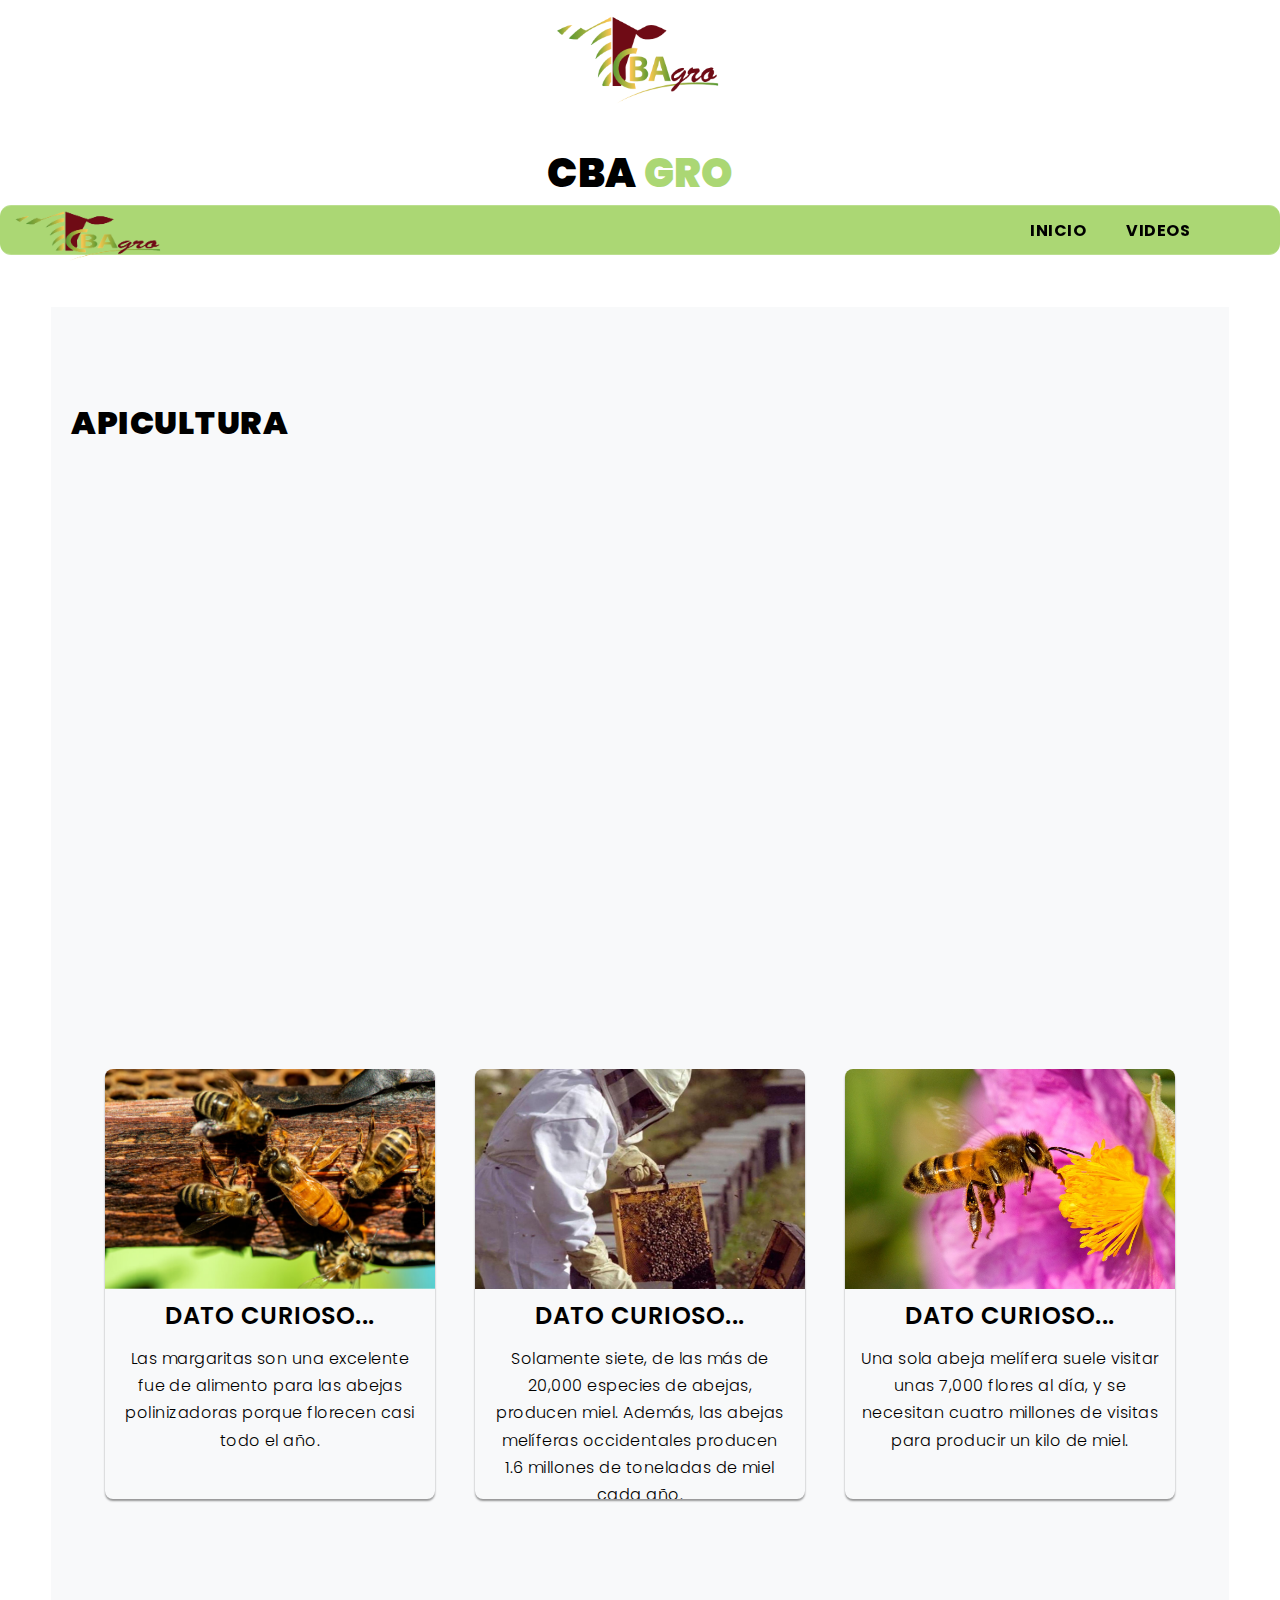
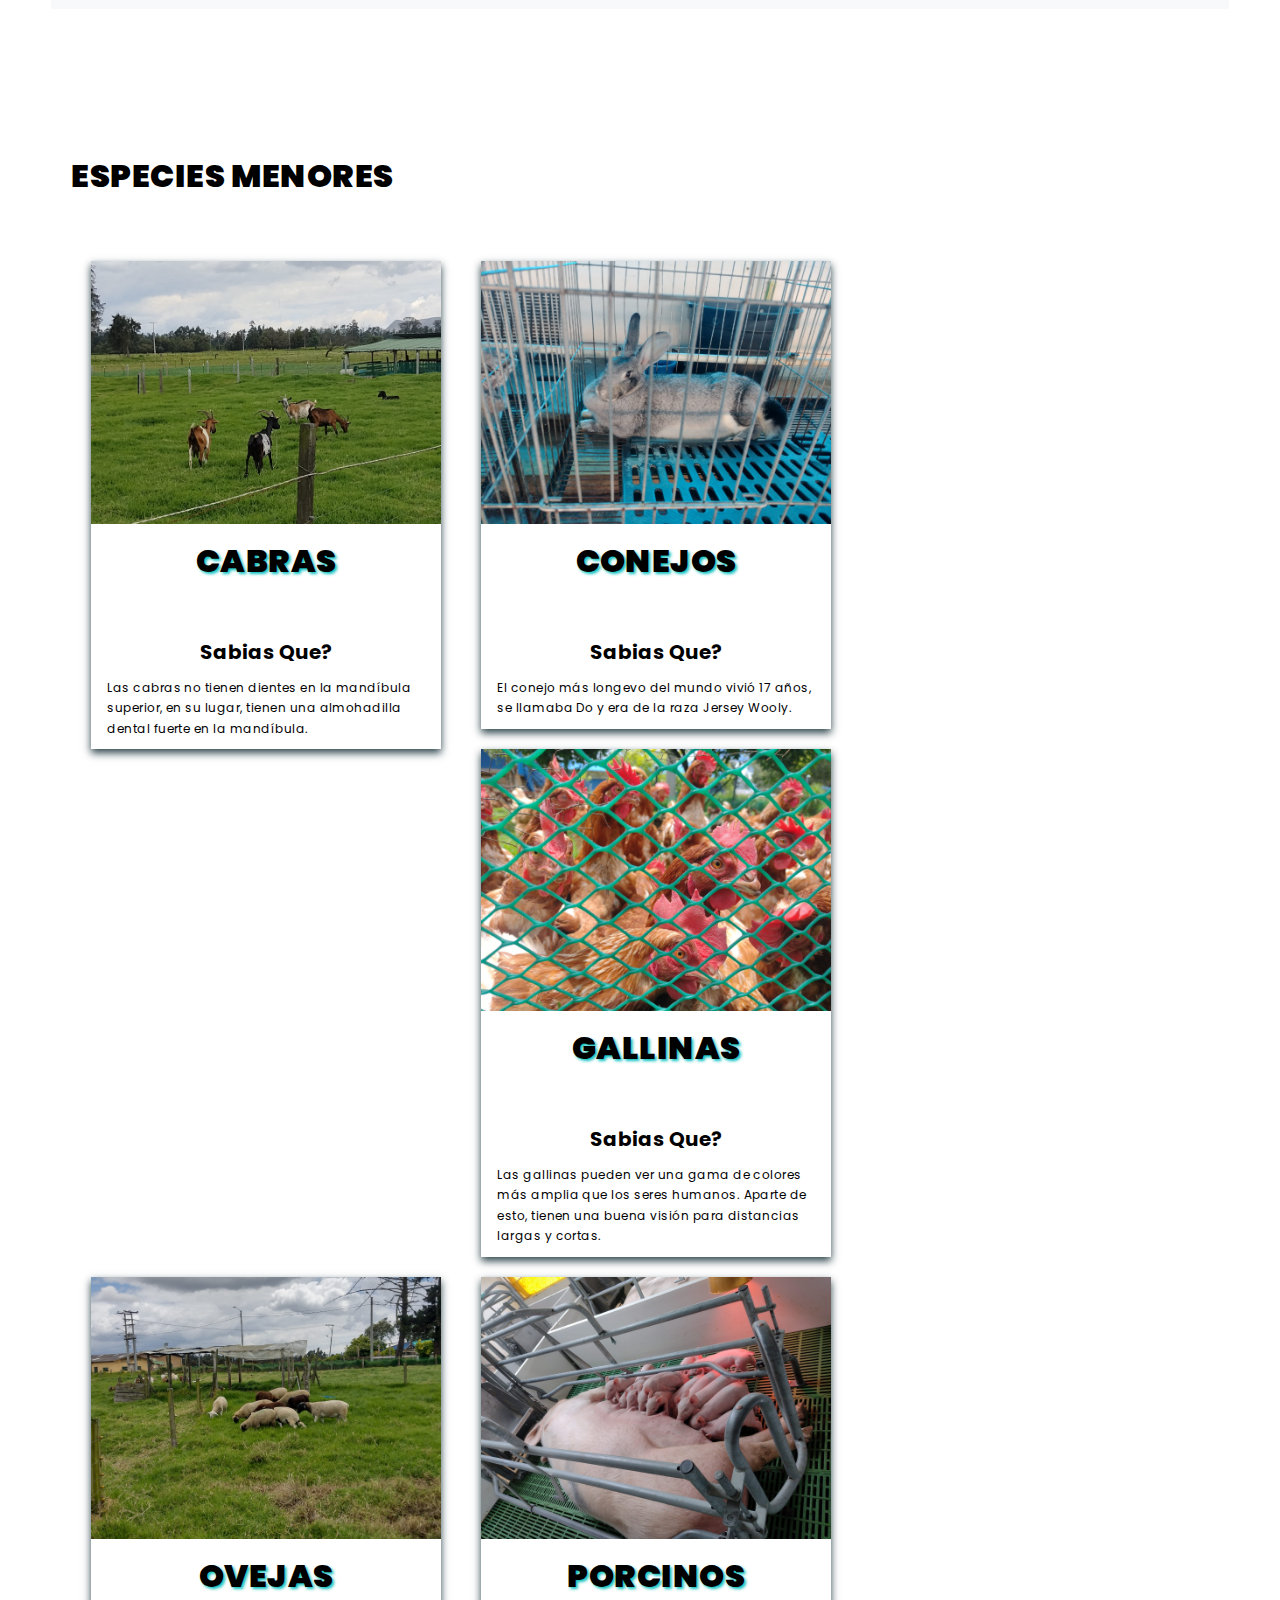
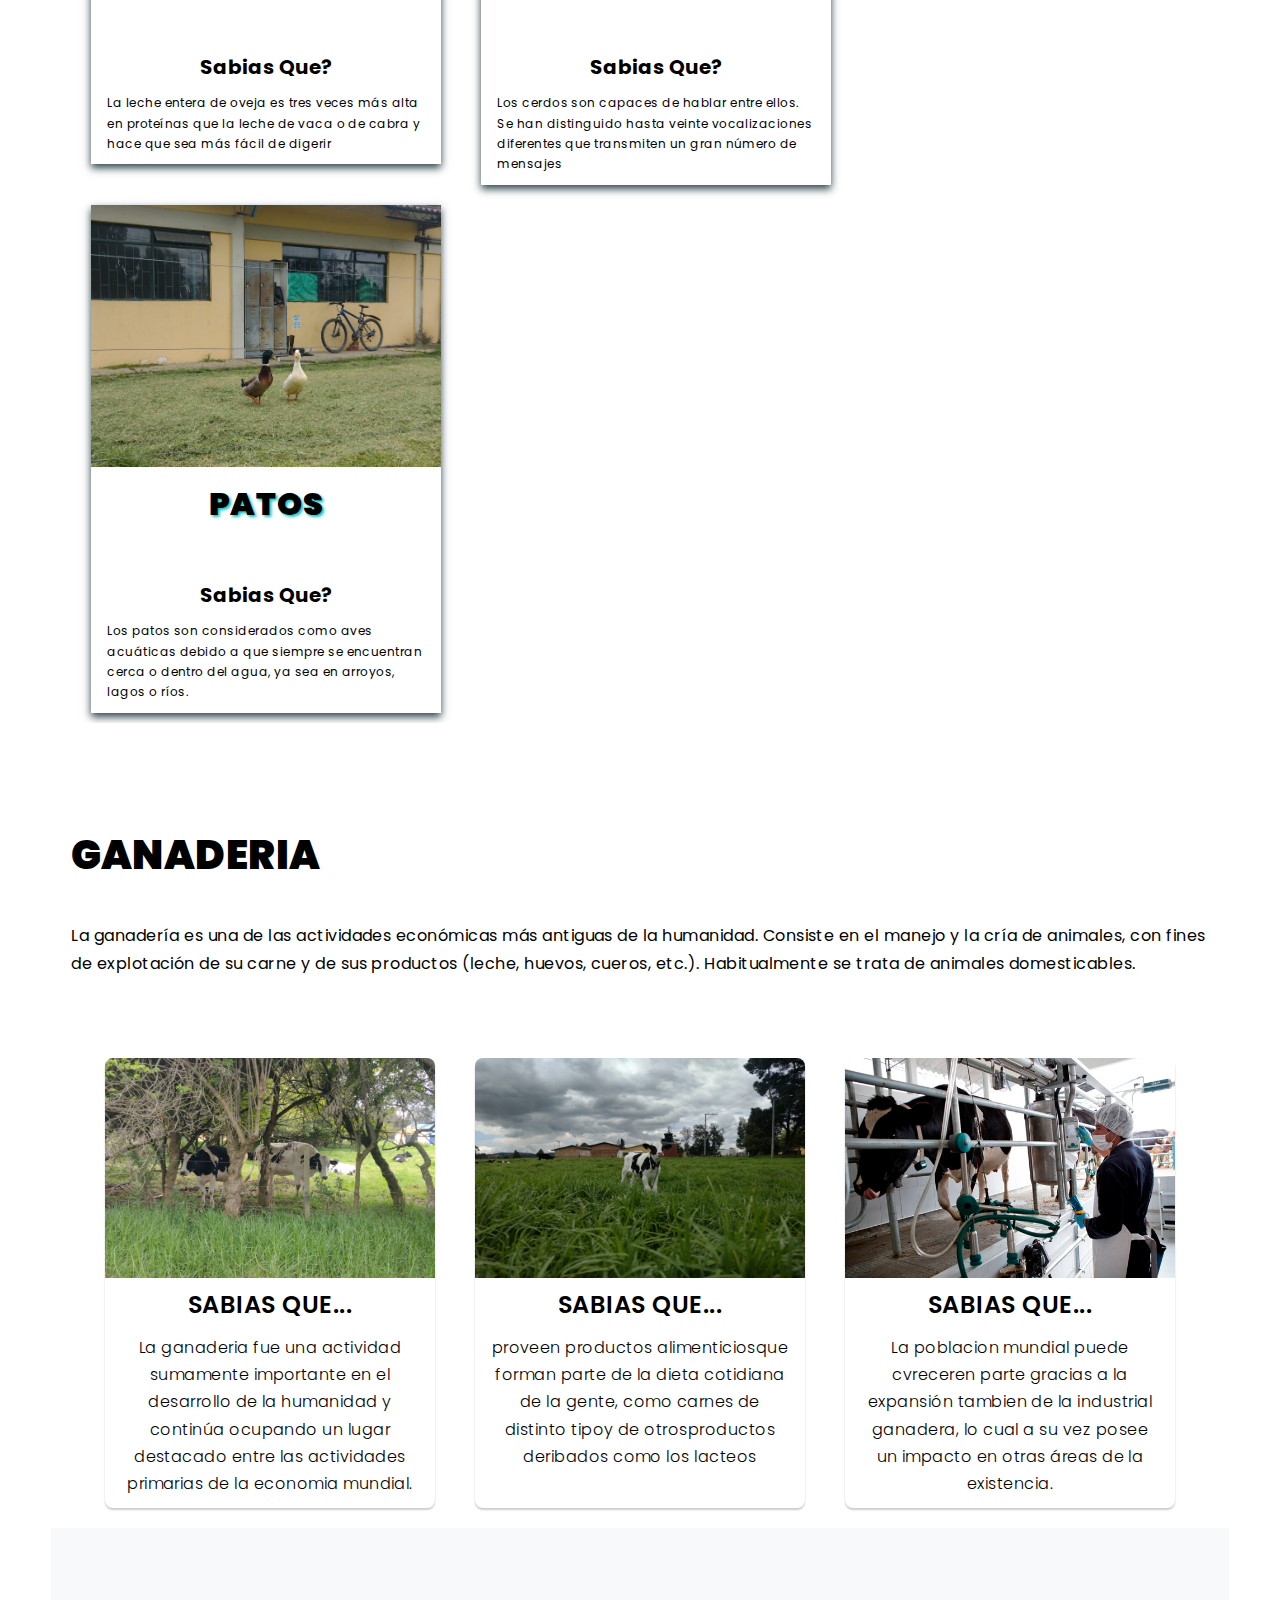
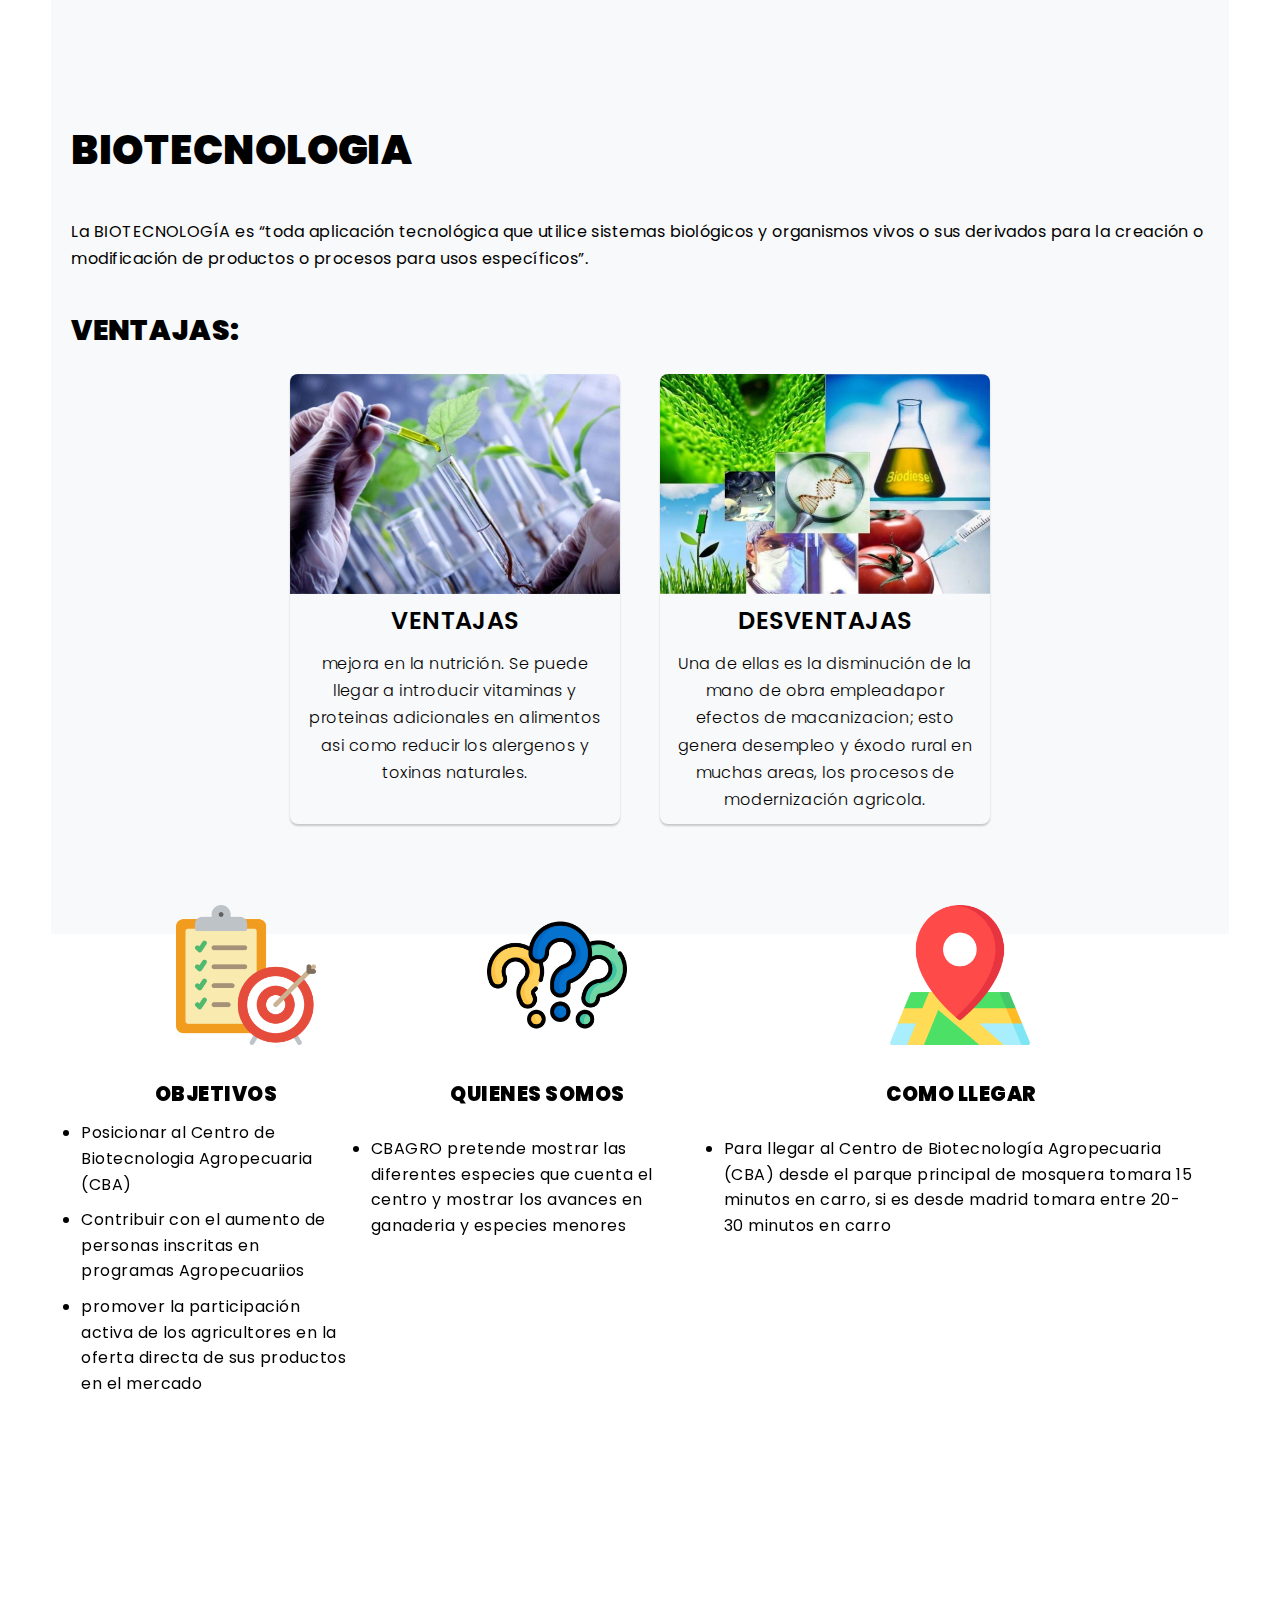
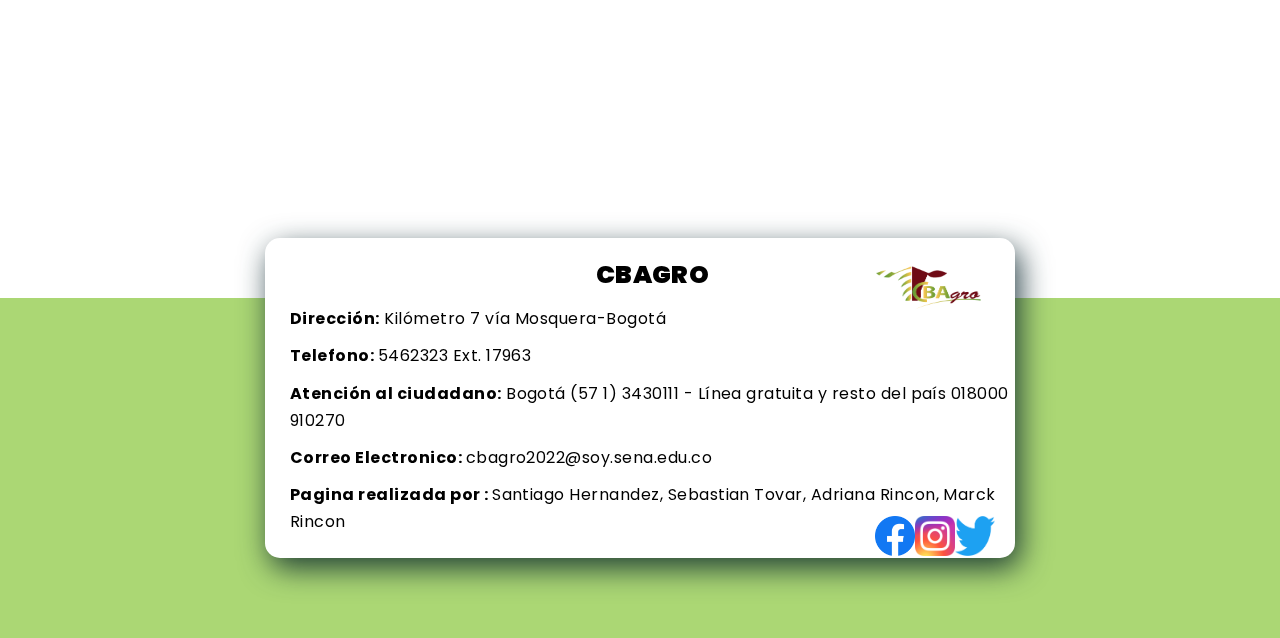
==== commit bd63f718: "Add files via upload" ====
--- a/CBAGRO/index.html
+++ b/CBAGRO/index.html
@@ -5,237 +5,271 @@
 		<meta http-equiv="X-UA-Compatible" content="IE=edge" />
 		<meta name="viewport" content="width=device-width, initial-scale=1.0" />
 		<link rel="stylesheet" href="./css/style.css"/>
-		<link rel="stylesheet" media="screen and (max-width:768px)" href="css/mobile.css" />
+		<link rel="stylesheet" media="screen and (max-width:768px)" href="./css/style.css" />
 		<title>CBAGRO</title>
 		<link rel="icon" href="./img/planta-de-semillero.ico">
-
-
-
+	
 
 	</head>
 	<body>
-		<header id="mainheader">
-			<nav id="navbar" class="nav-home">
-				<div class="container">
-					<a href="index.html" class="logo"><img src="/img/logo.png" width="200px" alt="" /></a>
-					<ul>
-						<li><a href="index.html">Home</a></li>
-						<li><a href="portfolio.html">Videos</a></li>
-					</ul>
-				</div>
-			</nav>
+		<header>
+			<img src="/CBAGRO/img/logo.png" alt="">
+			<h1>CBA <span class="color-acento">GRO</span></h1>
 		</header>
-
-		<div id="apicultura">
-			<div class="container">
-				<h2>Apicultura</h2>
-				<div class="apicultura-row">
-					<div class="apicultura-row-image">
-						<img src="img/about.jpg" alt="" />
-					</div>
-					<div class="apicultura-row-text">
-						<h4>Jane Doe</h4>
-						<p class="large">Creative Web, Developer & Designer</p>
-						<hr />
-						<p>
-							Lorem ipsum dolor, sit amet consectetur adipisicing elit. Veritatis quod facilis aut! Quibusdam
-							perferendis iusto necessitatibus perspiciatis autem dignissimos? Odit distinctio nostrum quo ex
-							necessitatibus porro suscipit! Ea ad iusto, fugit laborum quas saepe id maxime natus harum excepturi rem?
-						</p>
-						<p>
-							Auctor egestas enim, augue maecenas eget. Lectus enim vitae massa vitae, facilisis vivamus eget sapien.
-							Adipiscing rhoncus risus penatibus nullam adipiscing orci eget egestas. In rhoncus pharetra, sed in neque
-							et pretium. Ultricies eget aliquet cum augue magna et. Cras id et vel cursus. Neque egestas morbi
-							porttitor ante consectetur sagittis enim ut felis. Elit aliquam ut volutpat mattis ac, venenatis pretium.
-							Aliquet et cursus at semper enim ut ullamcorper pulvinar. Egestas bibendum gravida vitae faucibus id
-							pharetra. Mattis nulla ut ut ut at sit lorem sit. Elementum ridiculus feugiat sed pretium varius pharetra.
-							Nibh id fusce duis sit nam sit quam sed habitant. Euismod eros facilisis morbi adipiscing condimentum et,
-							volutpat egestas libero. Id tempus diam morbi lobortis dui aliquam velit dui ullamcorper.
-						</p>
-					</div>
-				</div>
-			</div>
-		</div>
-
-
-		<div id="especies">
-			<div class="container">
-				<h2>especies</h2>
-				<div class="especies-row">
-					<div class="especies-row-left">
-						<div class="especies-row-left-image">
-							<img src="img/icon-html.png" alt="" />
-						</div>
-						<div class="especies-row-left-text">
-							<h4>HTML</h4>
-							<p>80%</p>
-						</div>
-					</div>
-					<div class="especies-row-right">
-						<div class="especies-row-right-image">
-							<img src="img/icon-sass.png" alt="" />
-						</div>
-						<div class="especies-row-right-text">
-							<h4>SASS</h4>
-							<p>70%</p>
-						</div>
-					</div>
-				</div>
-				<div class="especies-row">
-					<div class="especies-row-left">
-						<div class="especies-row-left-image">
-							<img src="img/icon-css.png" alt="" />
-						</div>
-						<div class="especies-row-left-text">
-							<h4>CSS</h4>
-							<p>80%</p>
-						</div>
-					</div>
-					<div class="especies-row-right">
-						<div class="especies-row-right-image">
-							<img src="img/icon-bootstrap.png" alt="" />
-						</div>
-						<div class="especies-row-right-text">
-							<h4>Bootstrap</h4>
-							<p>60%</p>
-						</div>
-					</div>
-				</div>
-				<div class="especies-row">
-					<div class="especies-row-left">
-						<div class="especies-row-left-image">
-							<img src="img/icon-js.png" alt="" />
-						</div>
-						<div class="especies-row-left-text">
-							<h4>Javascript</h4>
-							<p>70%</p>
-						</div>
-					</div>
-					<div class="especies-row-right">
-						<div class="especies-row-right-image">
-							<img src="img/icon-wp.png" alt="" />
-						</div>
-						<div class="especies-row-right-text">
-							<h4>WordPress</h4>
-							<p>90%</p>
-						</div>
-					</div>
-				</div>
-			</div>
-		</div>
-
-		<div id="ganaderia">
-			<div class="container">
-				<h2>Ganaderia</h2>
-				<div class="ganaderia-row">
-					<div class="ganaderia-row-tag">
-						<p><span>2021 - 2022</span></p>
-					</div>
-					<div class="ganaderia-row-text">
-						<h4>Company C</h4>
-						<p>Web Developer</p>
-					</div>
-				</div>
-				<div class="ganaderia-row">
-					<div class="ganaderia-row-tag">
-						<p><span>2021 - 2022</span></p>
-					</div>
-					<div class="ganaderia-row-text">
-						<h4>Company C</h4>
-						<p>Web Developer</p>
-					</div>
-				</div>
-				<div class="ganaderia-row">
-					<div class="ganaderia-row-tag">
-						<p><span>2021 - 2022</span></p>
-					</div>
-					<div class="ganaderia-row-text">
-						<h4>Company C</h4>
-						<p>Web Developer</p>
-					</div>
-				</div>
-			</div>
-		</div>
-		<div id="biotec">
-			<div class="container">
-				<h2>Biotecnologia</h2>
-				<div class="biotec-row">
-					<div class="biotec-row-image">
-						<img src="img/about.jpg" alt="" />
-					</div>
-					<div class="biotec-row-text">
-						<h4>Jane Doe</h4>
-						<p class="large">Creative Web, Developer & Designer</p>
-						<hr />
-						<p>
-							Lorem ipsum dolor, sit amet consectetur adipisicing elit. Veritatis quod facilis aut! Quibusdam
-							perferendis iusto necessitatibus perspiciatis autem dignissimos? Odit distinctio nostrum quo ex
-							necessitatibus porro suscipit! Ea ad iusto, fugit laborum quas saepe id maxime natus harum excepturi rem?
-						</p>
-						<p>
-							Auctor egestas enim, augue maecenas eget. Lectus enim vitae massa vitae, facilisis vivamus eget sapien.
-							Adipiscing rhoncus risus penatibus nullam adipiscing orci eget egestas. In rhoncus pharetra, sed in neque
-							et pretium. Ultricies eget aliquet cum augue magna et. Cras id et vel cursus. Neque egestas morbi
-							porttitor ante consectetur sagittis enim ut felis. Elit aliquam ut volutpat mattis ac, venenatis pretium.
-							Aliquet et cursus at semper enim ut ullamcorper pulvinar. Egestas bibendum gravida vitae faucibus id
-							pharetra. Mattis nulla ut ut ut at sit lorem sit. Elementum ridiculus feugiat sed pretium varius pharetra.
-							Nibh id fusce duis sit nam sit quam sed habitant. Euismod eros facilisis morbi adipiscing condimentum et,
-							volutpat egestas libero. Id tempus diam morbi lobortis dui aliquam velit dui ullamcorper.
-						</p>
-					</div>
-				</div>
-			</div>
-		</div>
-
-		<div id="eventos">
-			<div class="container">
-				<h2>Eventos Culturales</h2>
-				<div class="eventos-row">
-					<div class="eventos-row-image">
-						<img src="img/about.jpg" alt="" />
-					</div>
-					<div class="eventos-row-text">
-						<h4>Jane Doe</h4>
-						<p class="large">Creative Web, Developer & Designer</p>
-						<hr />
-						<p>
-							Lorem ipsum dolor, sit amet consectetur adipisicing elit. Veritatis quod facilis aut! Quibusdam
-							perferendis iusto necessitatibus perspiciatis autem dignissimos? Odit distinctio nostrum quo ex
-							necessitatibus porro suscipit! Ea ad iusto, fugit laborum quas saepe id maxime natus harum excepturi rem?
-						</p>
-						<p>
-							Auctor egestas enim, augue maecenas eget. Lectus enim vitae massa vitae, facilisis vivamus eget sapien.
-							Adipiscing rhoncus risus penatibus nullam adipiscing orci eget egestas. In rhoncus pharetra, sed in neque
-							et pretium. Ultricies eget aliquet cum augue magna et. Cras id et vel cursus. Neque egestas morbi
-							porttitor ante consectetur sagittis enim ut felis. Elit aliquam ut volutpat mattis ac, venenatis pretium.
-							Aliquet et cursus at semper enim ut ullamcorper pulvinar. Egestas bibendum gravida vitae faucibus id
-							pharetra. Mattis nulla ut ut ut at sit lorem sit. Elementum ridiculus feugiat sed pretium varius pharetra.
-							Nibh id fusce duis sit nam sit quam sed habitant. Euismod eros facilisis morbi adipiscing condimentum et,
-							volutpat egestas libero. Id tempus diam morbi lobortis dui aliquam velit dui ullamcorper.
-						</p>
-					</div>
-				</div>
-			</div>
-		</div><br><br><br><br>
+		<nav>
+			<img src="./img/logo.png" width="180px" height="80px" alt="">
+			<ul>
+				<li><a href="index.html">Inicio</a></li>
+				<li><a href="videos.html">Videos</a></li>
+			</ul>
+		</nav>
+
+			<div id="apicultura">
+				<div class="container">
+					<h2>Apicultura</h2>
+					<div class="apicultura-row">
+						<div class="apicultura-row-image">
+						</div><br><br>
+						<div class="contenedor">
+								<div class="card">
+									<img src="./img/abeja-reina.jpg" alt="">
+									<h4>Dato Curioso...</h4>
+									<p>
+										Las margaritas son una excelente fue de alimento para las abejas 
+										polinizadoras porque florecen casi todo el año.
+									</p>
+								</div>
+								<div class="card">
+									<img src="./img/apicul3.jpg" alt="">
+									<h4>Dato Curioso...</h4>
+									<p>
+										Solamente siete, de las más de 20,000 especies de abejas, producen miel. Además, 
+										las abejas melíferas occidentales producen 1.6 millones de toneladas de miel cada año.
+									</p>
+								</div>
+								<div class="card">
+									<img src="./img/abejasdatos.jpg" alt="">
+									<h4>Dato Curioso...</h4>
+									<p>
+										Una sola abeja melífera suele visitar unas 7,000 flores al día,
+										y se necesitan cuatro millones de visitas para producir un kilo de miel.
+									</p>
+								</div>
+						</div>
+					</div>
+				</div>
+			</div>
+						
+
+			<div id="especies">
+				<div class="container">
+					<h2>Especies Menores</h2>
+					<div class="galeria">
+						<div class="foto">
+							<img src="./img/cabras-1.jpg" alt="">
+						</div>
+						<div class="texto-card">
+							<h2>Cabras</h2>
+							<h5>Sabias Que?</h5>
+							<p>
+									Las cabras no tienen dientes en la mandíbula superior, 
+									en su lugar, tienen una almohadilla dental fuerte en la mandíbula.
+							</p>
+						</div>
+					</div>
+					<div class="galeria">
+						<div class="foto">
+							<img src="./img/Conejos-1.jpg" alt="">
+						</div>
+						<div class="texto-card">
+							<h2>Conejos</h2>
+							<h5>Sabias Que?</h5>
+							<p>
+								El conejo más longevo del mundo vivió 17 años, 
+								se llamaba Do y era de la raza Jersey Wooly.
+							</p>
+						</div>
+					</div>
+					<div class="galeria">
+						<div class="foto">
+							<img src="./img/gallina-1.jpg" alt="">
+						</div>
+						<div class="texto-card">
+							<h2>Gallinas</h2>
+							<h5>Sabias Que?</h5>
+							<p>
+								Las gallinas pueden ver una gama de colores más amplia que los seres humanos. 
+									Aparte de esto, tienen una buena visión para distancias largas y cortas.
+							</p>
+						</div>
+					</div>
+					<div class="galeria">
+						<div class="foto">
+							<img src="./img/oveja-1.jpg" alt="">
+						</div>
+						<div class="texto-card">
+							<h2>Ovejas</h2>
+							<h5>Sabias Que?</h5>
+							<p>
+								La leche entera de oveja es tres veces más alta en proteínas que la 
+									leche de vaca o de cabra y hace que sea más fácil de digerir
+							</p>
+						</div>
+					</div>
+					<div class="galeria">
+						<div class="foto">
+							<img src="./img/porci-1.jpg" alt="">
+						</div>
+						<div class="texto-card">
+							<h2>Porcinos</h2>
+							<h5>Sabias Que?</h5>
+							<p>
+								Los cerdos son capaces de hablar entre ellos. Se han distinguido 
+									hasta veinte vocalizaciones diferentes que transmiten un gran número de mensajes 
+							</p>
+						</div>
+					</div>
+					<div class="galeria">
+						<div class="foto">
+							<img src="./img/patos-1.jpg" alt="">
+						</div>
+						<div class="texto-card">
+							<h2>Patos</h2>
+							<h5>Sabias Que?</h5>
+							<p>
+								Los patos son considerados como aves acuáticas debido a que siempre se 
+									encuentran cerca o dentro del agua, ya sea en arroyos, lagos o ríos.
+							</p>
+						</div>
+					</div>
+			</div>
+
+			<div id="ganaderia">
+				<div class="container">
+					
+						<div class="title">
+							<h1>Ganaderia</h1>
+						</div>
+						<br>
+						<div class="ovejas">
+							<p>
+								La ganadería es una de las actividades económicas más antiguas
+								de la humanidad. Consiste en el manejo y la cría de animales, con
+								fines de explotación de su carne y de sus productos (leche, huevos,
+								cueros, etc.). Habitualmente se trata de animales domesticables.
+							</p>
+						</div><br><br>
+						<div class="containers">
+							<div class="cardg">
+								<img src="./img/vacas.jpeg" alt="vacas">
+								<h4>sabias que...</h4>
+								<p>La ganaderia fue una actividad sumamente importante en el desarrollo de la humanidad y continúa ocupando un lugar destacado entre las actividades primarias de la economia mundial.</p>
+							</div>
+	
+							<div class="cardg">
+								<img src="./img/imgvca.jpeg" alt="vacas">
+								<h4>sabias que...</h4>
+								<p>proveen productos alimenticiosque forman parte de la dieta cotidiana de la gente, como carnes de distinto tipoy de otrosproductos deribados como los lacteos</p>
+							</div>
+	
+							<div class="cardg">
+								<img src="./img/vaca2.jpg" alt="vacas">
+								<h4>sabias que...</h4>
+								<p>La poblacion mundial puede cvreceren parte gracias a la expansión tambien de la industrial ganadera, lo cual a su vez posee un impacto en otras áreas de la existencia.</p>
+							</div>
+						</div>
+				</div>
+			</div>
+			<div id="biotec">
+				<div class="container">
+					
+						<div class="title">
+							<h1>Biotecnologia</h1>
+						</div>
+						<br>
+						<div class="ovejas">
+							<p>
+								La BIOTECNOLOGÍA es “toda aplicación
+								tecnológica que utilice sistemas
+								biológicos y organismos vivos o sus
+								derivados para la creación o modificación
+								de productos o procesos para usos
+								específicos”.
+								<br><br>
+							</p>
+							<h3><strong>Ventajas:</strong></h3>
+							<div class="containers">
+								<div class="cardg">
+									<img src="./img/bio.jpg" alt="vacas">
+									<h4>Ventajas</h4>
+									<p>mejora en la nutrición. Se puede llegar a introducir vitaminas y proteinas adicionales en alimentos asi como reducir los alergenos y toxinas naturales.</p>
+								</div>
+	
+								<div class="cardg">
+									<img src="./img/biote.jpg" alt="vacas">
+									<h4>Desventajas</h4>
+									<p>Una de ellas es la disminución de la mano de obra empleadapor efectos de macanizacion; esto genera desempleo y éxodo rural en muchas areas, los procesos de modernización agricola.</p>
+								</div>
+							</div>	
+						</div>
+				</div>
+	
+	
+			</div>			
+			</div>
+
+			<section class="content2">
+				<div class="container" id="obje">
+					<div class="objetivos">
+						<img id="img_bx" src="./img/objetivos.png" width="140px" height="140px">
+						<br><br>
+						<h1>objetivos</h1>
+						<p><li>Posicionar al Centro de Biotecnologia Agropecuaria (CBA)</li></p>
+						<p><li>Contribuir con el aumento de personas inscritas en programas Agropecuariios</li></p>
+						<p><li>promover la participación activa de los agricultores en la oferta directa de sus productos en el mercado</li></p>
+						
+					</div>
+					<div class="mapa">
+						<img id="img_bx" src="./img/somos.png" width="140px" height="140px">
+						<br><br>
+						<h1>quienes somos</h1><br>
+						<li>CBAGRO pretende mostrar las diferentes especies que cuenta el centro y mostrar los avances en ganaderia y especies menores</li>
+						
+						
+					</div> 
+					
+					<div class="mapa">
+						<img id="img_bx" src="./img/mapa.png" width="140px" height="140px">
+						<br><br>
+						<h1>Como llegar</h1><br>
+						<li>Para llegar al Centro de Biotecnología Agropecuaria (CBA) desde el parque principal de mosquera tomara 15 minutos en carro, si es desde madrid tomara entre 20-30 minutos en carro</li>	
+					</div> 
+					
+				
+				</div>
+			</section><br><br><br><br>
 
 		<section class="col-12" id="sec">
-        <footer  id="pie">
-            <img class="foo_img" src="./img/logo.png" alt="" width="130px" height="70px">
-            <div class="datos">
-                <h1> CBAGRO
-                </h1>
-                <p><b>Dirección:</b> Kilómetro 7 vía Mosquera-Bogotá </p>
-                <p><b>Telefono: </b> 5462323 Ext. 17963</p>
-                <p><b>Atención al ciudadano:</b> Bogotá (57 1) 3430111 - Línea gratuita y resto del país 018000 910270</p>
-                <p><b>Correo Electronico: </b>cbagro2022@soy.sena.edu.co </p>
-                <p><b>Pagina realizada por : </b>Santiago Hernandez, Sebastian Tovar, Adriana Rincon, Marck Rincon</p>
-            </div>
-            <div class="redes">
-                <a href="#"><img src="./img/face.png" alt="" width="40px" height="40px"></a>
-                <a href="#"><img src="./img/ig.png" alt="" width="40px" height="40px"></a>
-                <a href="#"><img src="./img/tw.png" alt="" width="40px" height="40px"></a>
-            </div>
-        </footer>
-    </section>
+			<footer  id="pie">
+				<img class="foo_img" src="./img/logo.png" alt="" width="130px" height="70px">
+				<div class="datos">
+					<h1> CBAGRO
+					</h1>
+					<p><b>Dirección:</b> Kilómetro 7 vía Mosquera-Bogotá </p>
+					<p><b>Telefono: </b> 5462323 Ext. 17963</p>
+					<p><b>Atención al ciudadano:</b> Bogotá (57 1) 3430111 - Línea gratuita y resto del país 018000 910270</p>
+					<p><b>Correo Electronico: </b>cbagro2022@soy.sena.edu.co </p>
+					<p><b>Pagina realizada por : </b>Santiago Hernandez, Sebastian Tovar, Adriana Rincon, Marck Rincon</p>
+				</div>
+				<div class="redes">
+					<a href="#"><img src="./img/face.png" alt="" width="40px" height="40px"></a>
+					<a href="#"><img src="./img/ig.png" alt="" width="40px" height="40px"></a>
+					<a href="#"><img src="./img/tw.png" alt="" width="40px" height="40px"></a>
+				</div>
+			</footer>
+		</section>
+
+
+
 	</body>
 </html>
--- a/CBAGRO/css/style.css
+++ b/CBAGRO/css/style.css
@@ -49,6 +49,8 @@
 a {
 	text-decoration: none;
 }
+
+
 
 
 .container {
@@ -88,50 +90,54 @@
 }
 
 /* Navbar */
-.navbar-home {
-	height: 10vh;
-}
-
-#navbar {
-	overflow: auto;
-	padding-top: 20px;
-	padding-bottom: 20px;
-	background-color: #ABD774;
-}
-
-#navbar a {
-	color: white;
-	font-size: 18px;
-}
-
-#navbar .logo {
-	float: left;
-	padding-top: 5px;
-}
-
-#navbar .logo img {
-	height: 80px;
-}
-
-#navbar ul {
-	float: right;
-	font-size: 14px;
-	list-style: none;
-}
-
-#navbar ul li {
-	float: left;
-}
-
-#navbar ul li a {
-	display: block;
-	padding: 20px;
-	text-align: center;
-}
-
-#navbar ul li a:hover,
-#navbar ul li .current {
-	text-decoration: underline;
+header img{
+    max-width: 200px;
+    margin: auto;
+    display: block;
+}
+header h1{
+    text-align: center;
+}
+.color-acento{
+    color: #ABD774;
+}
+nav{
+    width: 100%;
+    height: 50px;
+    border-radius: .7rem;
+    background-color: #ABD774;
+    border-top: 1px solid rgba(255, 255, 255,.2);
+    border-bottom: 1px solid rgba(255, 255, 255,.2);
+    position: sticky;
+    top: 0;
+}
+nav ul{
+    display: flex;
+    margin: 0;
+    padding: 0 70px;
+    float: right;
+}
+nav ul li{
+    list-style: none;
+}
+nav ul li a{
+    display: block;
+    color: #000;
+    padding: 0 20px;
+    text-decoration: none;
+    text-transform: uppercase;
+    font-weight: bold;
+    line-height: 50px;
+    font-size: 1em;
+    
+}
+nav a:hover{
+    background-color: #ceecaa;
+    border-radius: 1rem;
+}
+nav img {
+    position: relative;
+    top: -10%;
 }
 
 /* Showcase */
@@ -168,93 +174,191 @@
 }
 
 /* apicultura */
+@media (min-width: 850px){
+    .apicultura-row-image{
+        background-image: url(/img/apicul1.jpg);
+        background-size: cover;
+        background-position: center center;
+        margin: auto;
+        height: 500px;
+        width: 1000px; 
+        text-align: center;
+        transition: all 0.25s;
+        border-radius: 10px;
+    }
+    .apicultura-row-image:hover{
+        transform: translateY(-15px);
+        box-shadow: 0 12px 16px rgba(0, 0, 0, 0.3);
+    }
+}
 #apicultura {
+    margin: 4%;
 	background: #f8f9fa;
 	padding: 90px 0;
+    box-shadow: 1px solid rgba(0, 0, 0, .4);
 }
 
 #apicultura h2 {
 	padding-bottom: 50px;
 }
-
-.apicultura-row {
-	display: flex;
-}
-
-.apicultura-row-image img {
-	height: 500px;
-	padding-right: 90px;
-}
-
-#apicultura hr {
-	width: 60%;
-	margin-bottom: 30px;
-}
-
+.apicultura-row-image img{
+    min-width: 600;
+
+}
+.contenedor{
+    max-width: 100%;
+    width: 1200px;
+    display: flex;
+    flex-wrap: wrap;
+    justify-content: center;
+    margin: auto;
+}
+.contenedor .card{
+    width: 330px;
+    height: 430px;
+    border-radius: 8px;
+    box-shadow: 0 2px 2px rgba(0, 0, 0, .4);
+    overflow: hidden;
+    margin: 20px;
+    text-align: center;
+    transition: all 0.25s;
+}
+.container .card:hover{
+    transform: translateY(-15px);
+    box-shadow: 0 12px 16px rgba(0, 0, 0, .3);
+}
+.container .card img{
+    width: 330px;
+    height: 220px;
+}
+.container .card h4{
+    font-weight: 600;
+}
+.container .card p{
+    padding: 0 1rem;
+    font-size: 16px;
+    font-weight: 300;
+}
 /* especies */
 #especies {
+    margin: 4%;
 	padding: 90px 0;
+    
 }
 
 #especies h2 {
 	padding-bottom: 50px;
 }
-
-.especies-row {
-	display: flex;
-	padding-bottom: 50px;
-}
-
-.especies-row-left,
-.especies-row-right {
-	width: 50%;
-	display: flex;
-}
-
-.especies-row-left-image,
-.especies-row-right-image {
-	width: 50%;
-	text-align: right;
-	padding-right: 50px;
-}
-
-.especies-row-left-image img,
-.especies-row-right-image img {
-	height: 100px;
+.galeria{
+    margin: 10px 20px;
+    box-shadow: 0 4px 8px 0 rgba(6, 34, 41, 0.849);
+    float: left;
+    width: 350px;
+}
+
+.galeria img{
+    width: 100%;
+    height: auto;
+    line-height: 0;
+}
+.galeria:hover{
+    border: 0px solid rgba(0, 0, 0, 0.1);
+    
+}
+.texto-card h2{
+    text-align: center;
+    text-shadow: 2px 2px 3px #0FC2C0;
+    padding: 3px;
+}
+
+.texto-card h5{
+    text-align: center;
+}
+.galeria .texto-card p{
+    padding: 0 1rem;
+    font-size: 12px;
 }
 
 /* ganaderia */
-#ganaderia {
-	padding: 90px 0;
-	background: #f8f9fa;
-}
-
-#ganaderia h2 {
-	padding-bottom: 20px;
-}
-
-.ganaderia-row {
-	display: flex;
-	padding-bottom: 40px;
-}
-
-.ganaderia-row-tag {
-	width: 50%;
-	text-align: right;
-	padding-right: 80px;
-}
-
-.ganaderia-row-tag p span {
-	background: #c4c4c4;
-	color: #fff;
-	padding: 12px 30px;
-	border-radius: 20px;
-}
+
+
+body{
+    width: 100%;
+    height: 100%;
+    font-family: 'Poppins', sans-serif;
+    letter-spacing: 0.03em;
+    line-height: 1.6;
+}
+
+.title{
+    text-align: center;
+    font-size: 40px;
+    color: #6a6a6a;
+    margin-top: 100px;
+    font-weight: 100;
+
+}
+
+.containers{
+    width: 100%;
+    max-width: 1200px;
+    height: 100%;
+    display: flex;
+    flex-wrap: wrap;
+    justify-content: center;
+    margin: auto;
+}
+
+.containers .cardg{
+    width: 330px;
+    height: 450px;
+    border-radius: 8px;
+    box-shadow: 0 2px 2px rgba(0, 0, 0, 0.2);
+    overflow: hidden;
+    margin: 20px;
+    text-align: center;
+    transition: all 0.25s;
+}
+
+.containers .cardg:hover{
+    transform: translateY(-15px);
+    box-shadow: 0 12px 16px rgba(0, 0, 0, 0.2);
+}
+
+.containers .cardg img{
+    width: 330px;
+    height: 220px;
+}
+
+.containers .cardg h4{
+    font-weight: 600;
+    
+}
+.title h1 {
+    text-align: start;
+    color: #000;
+}
+
+.containers .cardg p{
+    padding: 0 1rem;
+    font-size: 16px;
+    font-weight: 300;
+}
+
+.containers .cardg a{
+    font-weight: 500;
+    text-decoration: none;
+    color: #3498db;
+}
+
 /*BIOTECNOLOGIA*/
 #biotec {
+    position: relative;
+    
 	background: #f8f9fa;
 	padding: 90px 0;
 }
+
 
 #biotec h2 {
 	padding-bottom: 50px;
@@ -273,58 +377,85 @@
 	width: 60%;
 	margin-bottom: 30px;
 }
-/*Eventos culturales*/
-#eventos {
-	background: #f8f9fa;
-	padding: 90px 0;
-}
-
-#eventos h2 {
-	padding-bottom: 50px;
-}
-
-.eventos-row {
-	display: flex;
-}
-
-.eventos-row-image img {
-	height: 500px;
-	padding-right: 90px;
-}
-
-#eventos hr {
-	width: 60%;
-	margin-bottom: 30px;
-}
-/* Portfolio */
-#portfolio {
+
+/* videos */
+#videos {
 	padding: 90px 0;
 	background: #f8f9fa;
 }
 
-#portfolio h2 {
+#videos h2 {
 	padding-bottom: 50px;
 }
 
-.portfolio-row {
+.videos-row {
 	display: flex;
 }
 
-.portfolio-row-box {
+.videos-row-box {
 	margin: 20px;
 	background: #fff;
 	box-shadow: 10px 10px 10px rgba(0, 0, 0, 0.1);
 }
-.portfolio-row-box img {
+.videos-row-box img {
 	width: 100%;
-}
-
-.portfolio-row-box p {
+    left: 10%;
+}
+
+.videos-row-box p {
 	text-align: center;
 	padding: 20px;
 	margin-top: 0;
 }
 
+/*OBJETIVOS*/
+.content2 {
+    height: 80vh;
+}
+#obje
+{
+    position: relative;
+    top: -25%;
+    margin: 4%;
+    display: flex;
+    font-size: 16px;
+    font-weight: 400;   
+}
+#obje #img_bx {
+    position: relative;
+    left: 35%;
+}
+
+#obje h1 {
+    text-align: center;
+    font-size: 20px;
+}
+#obje p {
+    text-align: center;
+    font-size: 16px;
+    color: #000;
+}
+
+.objetivos
+{
+    color: #000;
+    margin: 10px;
+}
+
+
+.somos
+{
+
+    margin: 10px;
+}
+.somos {
+    color: #000;
+}
+
+.mapa
+{
+    margin: 10px;
+}
 
 
 /* Footer */
@@ -539,7 +670,7 @@
     position: relative;
     display: flex;
     justify-content: end;
-    top: -80px;
+    top: -100px;
     margin: 20px;
 
 }--- a/CBAGRO/css/style.css
+++ b/CBAGRO/css/style.css
@@ -49,6 +49,8 @@
 a {
 	text-decoration: none;
 }
+
+
 
 
 .container {
@@ -88,50 +90,54 @@
 }
 
 /* Navbar */
-.navbar-home {
-	height: 10vh;
-}
-
-#navbar {
-	overflow: auto;
-	padding-top: 20px;
-	padding-bottom: 20px;
-	background-color: #ABD774;
-}
-
-#navbar a {
-	color: white;
-	font-size: 18px;
-}
-
-#navbar .logo {
-	float: left;
-	padding-top: 5px;
-}
-
-#navbar .logo img {
-	height: 80px;
-}
-
-#navbar ul {
-	float: right;
-	font-size: 14px;
-	list-style: none;
-}
-
-#navbar ul li {
-	float: left;
-}
-
-#navbar ul li a {
-	display: block;
-	padding: 20px;
-	text-align: center;
-}
-
-#navbar ul li a:hover,
-#navbar ul li .current {
-	text-decoration: underline;
+header img{
+    max-width: 200px;
+    margin: auto;
+    display: block;
+}
+header h1{
+    text-align: center;
+}
+.color-acento{
+    color: #ABD774;
+}
+nav{
+    width: 100%;
+    height: 50px;
+    border-radius: .7rem;
+    background-color: #ABD774;
+    border-top: 1px solid rgba(255, 255, 255,.2);
+    border-bottom: 1px solid rgba(255, 255, 255,.2);
+    position: sticky;
+    top: 0;
+}
+nav ul{
+    display: flex;
+    margin: 0;
+    padding: 0 70px;
+    float: right;
+}
+nav ul li{
+    list-style: none;
+}
+nav ul li a{
+    display: block;
+    color: #000;
+    padding: 0 20px;
+    text-decoration: none;
+    text-transform: uppercase;
+    font-weight: bold;
+    line-height: 50px;
+    font-size: 1em;
+    
+}
+nav a:hover{
+    background-color: #ceecaa;
+    border-radius: 1rem;
+}
+nav img {
+    position: relative;
+    top: -10%;
 }
 
 /* Showcase */
@@ -168,93 +174,191 @@
 }
 
 /* apicultura */
+@media (min-width: 850px){
+    .apicultura-row-image{
+        background-image: url(/img/apicul1.jpg);
+        background-size: cover;
+        background-position: center center;
+        margin: auto;
+        height: 500px;
+        width: 1000px; 
+        text-align: center;
+        transition: all 0.25s;
+        border-radius: 10px;
+    }
+    .apicultura-row-image:hover{
+        transform: translateY(-15px);
+        box-shadow: 0 12px 16px rgba(0, 0, 0, 0.3);
+    }
+}
 #apicultura {
+    margin: 4%;
 	background: #f8f9fa;
 	padding: 90px 0;
+    box-shadow: 1px solid rgba(0, 0, 0, .4);
 }
 
 #apicultura h2 {
 	padding-bottom: 50px;
 }
-
-.apicultura-row {
-	display: flex;
-}
-
-.apicultura-row-image img {
-	height: 500px;
-	padding-right: 90px;
-}
-
-#apicultura hr {
-	width: 60%;
-	margin-bottom: 30px;
-}
-
+.apicultura-row-image img{
+    min-width: 600;
+
+}
+.contenedor{
+    max-width: 100%;
+    width: 1200px;
+    display: flex;
+    flex-wrap: wrap;
+    justify-content: center;
+    margin: auto;
+}
+.contenedor .card{
+    width: 330px;
+    height: 430px;
+    border-radius: 8px;
+    box-shadow: 0 2px 2px rgba(0, 0, 0, .4);
+    overflow: hidden;
+    margin: 20px;
+    text-align: center;
+    transition: all 0.25s;
+}
+.container .card:hover{
+    transform: translateY(-15px);
+    box-shadow: 0 12px 16px rgba(0, 0, 0, .3);
+}
+.container .card img{
+    width: 330px;
+    height: 220px;
+}
+.container .card h4{
+    font-weight: 600;
+}
+.container .card p{
+    padding: 0 1rem;
+    font-size: 16px;
+    font-weight: 300;
+}
 /* especies */
 #especies {
+    margin: 4%;
 	padding: 90px 0;
+    
 }
 
 #especies h2 {
 	padding-bottom: 50px;
 }
-
-.especies-row {
-	display: flex;
-	padding-bottom: 50px;
-}
-
-.especies-row-left,
-.especies-row-right {
-	width: 50%;
-	display: flex;
-}
-
-.especies-row-left-image,
-.especies-row-right-image {
-	width: 50%;
-	text-align: right;
-	padding-right: 50px;
-}
-
-.especies-row-left-image img,
-.especies-row-right-image img {
-	height: 100px;
+.galeria{
+    margin: 10px 20px;
+    box-shadow: 0 4px 8px 0 rgba(6, 34, 41, 0.849);
+    float: left;
+    width: 350px;
+}
+
+.galeria img{
+    width: 100%;
+    height: auto;
+    line-height: 0;
+}
+.galeria:hover{
+    border: 0px solid rgba(0, 0, 0, 0.1);
+    
+}
+.texto-card h2{
+    text-align: center;
+    text-shadow: 2px 2px 3px #0FC2C0;
+    padding: 3px;
+}
+
+.texto-card h5{
+    text-align: center;
+}
+.galeria .texto-card p{
+    padding: 0 1rem;
+    font-size: 12px;
 }
 
 /* ganaderia */
-#ganaderia {
-	padding: 90px 0;
-	background: #f8f9fa;
-}
-
-#ganaderia h2 {
-	padding-bottom: 20px;
-}
-
-.ganaderia-row {
-	display: flex;
-	padding-bottom: 40px;
-}
-
-.ganaderia-row-tag {
-	width: 50%;
-	text-align: right;
-	padding-right: 80px;
-}
-
-.ganaderia-row-tag p span {
-	background: #c4c4c4;
-	color: #fff;
-	padding: 12px 30px;
-	border-radius: 20px;
-}
+
+
+body{
+    width: 100%;
+    height: 100%;
+    font-family: 'Poppins', sans-serif;
+    letter-spacing: 0.03em;
+    line-height: 1.6;
+}
+
+.title{
+    text-align: center;
+    font-size: 40px;
+    color: #6a6a6a;
+    margin-top: 100px;
+    font-weight: 100;
+
+}
+
+.containers{
+    width: 100%;
+    max-width: 1200px;
+    height: 100%;
+    display: flex;
+    flex-wrap: wrap;
+    justify-content: center;
+    margin: auto;
+}
+
+.containers .cardg{
+    width: 330px;
+    height: 450px;
+    border-radius: 8px;
+    box-shadow: 0 2px 2px rgba(0, 0, 0, 0.2);
+    overflow: hidden;
+    margin: 20px;
+    text-align: center;
+    transition: all 0.25s;
+}
+
+.containers .cardg:hover{
+    transform: translateY(-15px);
+    box-shadow: 0 12px 16px rgba(0, 0, 0, 0.2);
+}
+
+.containers .cardg img{
+    width: 330px;
+    height: 220px;
+}
+
+.containers .cardg h4{
+    font-weight: 600;
+    
+}
+.title h1 {
+    text-align: start;
+    color: #000;
+}
+
+.containers .cardg p{
+    padding: 0 1rem;
+    font-size: 16px;
+    font-weight: 300;
+}
+
+.containers .cardg a{
+    font-weight: 500;
+    text-decoration: none;
+    color: #3498db;
+}
+
 /*BIOTECNOLOGIA*/
 #biotec {
+    position: relative;
+    
 	background: #f8f9fa;
 	padding: 90px 0;
 }
+
 
 #biotec h2 {
 	padding-bottom: 50px;
@@ -273,58 +377,85 @@
 	width: 60%;
 	margin-bottom: 30px;
 }
-/*Eventos culturales*/
-#eventos {
-	background: #f8f9fa;
-	padding: 90px 0;
-}
-
-#eventos h2 {
-	padding-bottom: 50px;
-}
-
-.eventos-row {
-	display: flex;
-}
-
-.eventos-row-image img {
-	height: 500px;
-	padding-right: 90px;
-}
-
-#eventos hr {
-	width: 60%;
-	margin-bottom: 30px;
-}
-/* Portfolio */
-#portfolio {
+
+/* videos */
+#videos {
 	padding: 90px 0;
 	background: #f8f9fa;
 }
 
-#portfolio h2 {
+#videos h2 {
 	padding-bottom: 50px;
 }
 
-.portfolio-row {
+.videos-row {
 	display: flex;
 }
 
-.portfolio-row-box {
+.videos-row-box {
 	margin: 20px;
 	background: #fff;
 	box-shadow: 10px 10px 10px rgba(0, 0, 0, 0.1);
 }
-.portfolio-row-box img {
+.videos-row-box img {
 	width: 100%;
-}
-
-.portfolio-row-box p {
+    left: 10%;
+}
+
+.videos-row-box p {
 	text-align: center;
 	padding: 20px;
 	margin-top: 0;
 }
 
+/*OBJETIVOS*/
+.content2 {
+    height: 80vh;
+}
+#obje
+{
+    position: relative;
+    top: -25%;
+    margin: 4%;
+    display: flex;
+    font-size: 16px;
+    font-weight: 400;   
+}
+#obje #img_bx {
+    position: relative;
+    left: 35%;
+}
+
+#obje h1 {
+    text-align: center;
+    font-size: 20px;
+}
+#obje p {
+    text-align: center;
+    font-size: 16px;
+    color: #000;
+}
+
+.objetivos
+{
+    color: #000;
+    margin: 10px;
+}
+
+
+.somos
+{
+
+    margin: 10px;
+}
+.somos {
+    color: #000;
+}
+
+.mapa
+{
+    margin: 10px;
+}
 
 
 /* Footer */
@@ -539,7 +670,7 @@
     position: relative;
     display: flex;
     justify-content: end;
-    top: -80px;
+    top: -100px;
     margin: 20px;
 
 }